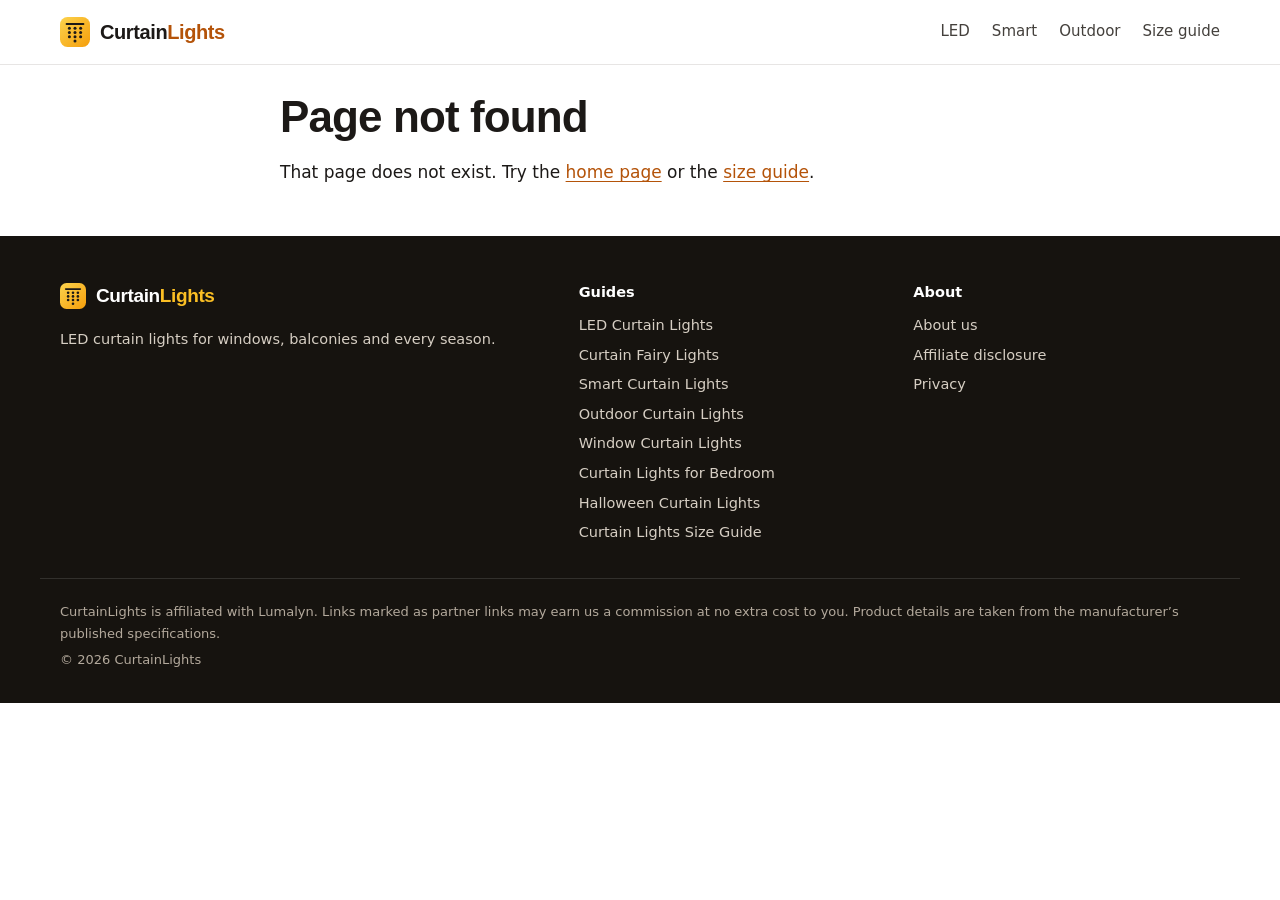
==== 404/index.html @ 0ab5ba81 "Publish CurtainLights guides (editorial mirror) Co-Authored-By: Claude Opus 5.5 <noreply@anthropic.c" ====
<!DOCTYPE html><html lang="en-US" class="_6R3VcG_variable -KQRRa_variable"><head><meta charSet="utf-8"/><meta name="viewport" content="width=device-width, initial-scale=1"/><link rel="stylesheet" href="/_next/static/chunks/2o0c0v9uu3fha.css" data-precedence="next"/><link rel="preload" as="script" fetchPriority="low" href="/_next/static/chunks/1x6obpmlu1_c2.js"/><script src="/_next/static/chunks/2r4s4h5xul1n-.js" async=""></script><script src="/_next/static/chunks/2khxl0v1q4i6n.js" async=""></script><script src="/_next/static/chunks/1kb4dcqdypxx7.js" async=""></script><script src="/_next/static/chunks/turbopack-3-ry682tkyiqk.js" async=""></script><script src="/_next/static/chunks/27gjg8e11zukd.js" async=""></script><meta name="robots" content="noindex"/><meta name="theme-color" content="#16130f"/><meta name="color-scheme" content="light"/><title>Curtain Lights: LED, Smart &amp; Animated Picks (2026)</title><meta name="description" content="CurtainLights helps you choose LED curtain lights for windows, balconies and bedrooms: sizes, power, weather ratings and animated pixel curtains, with one clear pick."/><meta name="robots" content="index, follow, max-image-preview:large, max-snippet:-1"/><meta property="og:title" content="Curtain Lights: LED, Smart &amp; Animated Picks (2026)"/><meta property="og:description" content="CurtainLights helps you choose LED curtain lights for windows, balconies and bedrooms: sizes, power, weather ratings and animated pixel curtains, with one clear pick."/><meta property="og:site_name" content="CurtainLights"/><meta property="og:locale" content="en_US"/><meta property="og:image" content="https://curtainlights.pages.dev/images/og.jpg"/><meta property="og:image:width" content="1200"/><meta property="og:image:height" content="630"/><meta property="og:type" content="website"/><meta name="twitter:card" content="summary_large_image"/><meta name="twitter:title" content="Curtain Lights: LED, Smart &amp; Animated Picks (2026)"/><meta name="twitter:description" content="CurtainLights helps you choose LED curtain lights for windows, balconies and bedrooms: sizes, power, weather ratings and animated pixel curtains, with one clear pick."/><meta name="twitter:image" content="https://curtainlights.pages.dev/images/og.jpg"/><meta name="twitter:image:width" content="1200"/><meta name="twitter:image:height" content="630"/><link rel="icon" href="/icon.svg?icon.2on7mg89f6ru9.svg" sizes="any" type="image/svg+xml"/><meta name="next-size-adjust" content=""/><script src="/_next/static/chunks/0cz1d0mv5g_q7.js" noModule=""></script></head><body><div hidden=""><!--$--><!--/$--></div><script type="application/ld+json">{"@context":"https://schema.org","@graph":[{"@type":"Organization","@id":"https://curtainlights.pages.dev/#org","name":"CurtainLights","url":"https://curtainlights.pages.dev","logo":{"@type":"ImageObject","url":"https://curtainlights.pages.dev/images/logo.png","width":512,"height":512}},{"@type":"WebSite","@id":"https://curtainlights.pages.dev/#website","name":"CurtainLights","url":"https://curtainlights.pages.dev","publisher":{"@id":"https://curtainlights.pages.dev/#org"},"inLanguage":"en-US"}]}</script><a class="skip" href="#content">Skip to content</a><header class="site-header"><div class="wrap wide"><a class="brand" aria-label="CurtainLights home" href="/"><svg viewBox="0 0 64 64" width="30" height="30" aria-hidden="true"><defs><linearGradient id="cl-g" x1="0" y1="0" x2="1" y2="1"><stop offset="0" stop-color="#fcd34d"></stop><stop offset="1" stop-color="#f59e0b"></stop></linearGradient></defs><rect width="64" height="64" rx="16" fill="url(#cl-g)"></rect><path d="M14 15h36" stroke="#1c1917" stroke-width="4" stroke-linecap="round"></path><g fill="#1c1917"><circle cx="20" cy="24" r="3.2"></circle><circle cx="20" cy="33" r="3.2"></circle><circle cx="20" cy="42" r="3.2"></circle></g><g fill="#1c1917"><circle cx="32" cy="24" r="3.2"></circle><circle cx="32" cy="33" r="3.2"></circle><circle cx="32" cy="42" r="3.2"></circle><circle cx="32" cy="51" r="3.2"></circle></g><g fill="#1c1917"><circle cx="44" cy="24" r="3.2"></circle><circle cx="44" cy="33" r="3.2"></circle><circle cx="44" cy="42" r="3.2"></circle></g></svg><span>Curtain<b>Lights</b></span></a><nav aria-label="Main"><a href="/led-curtain-lights/">LED</a><a href="/smart-curtain-lights/">Smart</a><a href="/outdoor-curtain-lights/">Outdoor</a><a href="/curtain-lights-size-guide/">Size guide</a></nav></div></header><div id="content"><main class="wrap article"><h1>Page not found</h1><p>That page does not exist. Try the <a href="/">home page</a> or the <a href="/curtain-lights-size-guide/">size guide</a>.</p></main><!--$--><!--/$--></div><footer class="site-footer"><div class="wrap wide foot-grid"><div><p class="foot-brand"><svg viewBox="0 0 64 64" width="26" height="26" aria-hidden="true"><defs><linearGradient id="cl-g" x1="0" y1="0" x2="1" y2="1"><stop offset="0" stop-color="#fcd34d"></stop><stop offset="1" stop-color="#f59e0b"></stop></linearGradient></defs><rect width="64" height="64" rx="16" fill="url(#cl-g)"></rect><path d="M14 15h36" stroke="#1c1917" stroke-width="4" stroke-linecap="round"></path><g fill="#1c1917"><circle cx="20" cy="24" r="3.2"></circle><circle cx="20" cy="33" r="3.2"></circle><circle cx="20" cy="42" r="3.2"></circle></g><g fill="#1c1917"><circle cx="32" cy="24" r="3.2"></circle><circle cx="32" cy="33" r="3.2"></circle><circle cx="32" cy="42" r="3.2"></circle><circle cx="32" cy="51" r="3.2"></circle></g><g fill="#1c1917"><circle cx="44" cy="24" r="3.2"></circle><circle cx="44" cy="33" r="3.2"></circle><circle cx="44" cy="42" r="3.2"></circle></g></svg><span>Curtain<b>Lights</b></span></p><p>LED curtain lights for windows, balconies and every season<!-- -->.</p></div><div><p class="foot-h">Guides</p><a href="/led-curtain-lights/">LED Curtain Lights</a><a href="/curtain-fairy-lights/">Curtain Fairy Lights</a><a href="/smart-curtain-lights/">Smart Curtain Lights</a><a href="/outdoor-curtain-lights/">Outdoor Curtain Lights</a><a href="/window-curtain-lights/">Window Curtain Lights</a><a href="/curtain-lights-for-bedroom/">Curtain Lights for Bedroom</a><a href="/halloween-curtain-lights/">Halloween Curtain Lights</a><a href="/curtain-lights-size-guide/">Curtain Lights Size Guide</a></div><div><p class="foot-h">About</p><a href="/about/">About us</a><a href="/disclosure/">Affiliate disclosure</a><a href="/privacy/">Privacy</a></div></div><div class="wrap wide fine"><p>CurtainLights is affiliated with Lumalyn. Links marked as partner links may earn us a commission at no extra cost to you. Product details are taken from the manufacturer’s published specifications.</p><p>© <!-- -->2026<!-- --> <!-- -->CurtainLights</p></div></footer><script id="_R_">(globalThis["TURBOPACK"] || (globalThis["TURBOPACK"] = [])).push({"otherChunks":["static/chunks/1x6obpmlu1_c2.js","static/chunks/2r4s4h5xul1n-.js","static/chunks/2khxl0v1q4i6n.js","static/chunks/1kb4dcqdypxx7.js"],"runtimeModuleIds":[94553]});</script><script src="/_next/static/chunks/1x6obpmlu1_c2.js" async=""></script><script>(self.__next_f=self.__next_f||[]).push([0])</script><script>self.__next_f.push([1,"1:\"$Sreact.fragment\"\n2:\"/_next/static/chunks/27gjg8e11zukd.js\"\n3:I[22016,[\"$2\"],\"\"]\n4:I[39756,[\"$2\"],\"default\"]\n5:I[37457,[\"$2\"],\"default\"]\n14:I[68027,[\"$2\"],\"default\",1]\n:HL[\"/_next/static/chunks/2o0c0v9uu3fha.css\",\"style\"]\n10:X\n11:[[\"children\",{\"s\":\"__PAGE__\",\"h\":512,\"d\":{\"r\":\"$L12\",\"p\":false,\"v\":null}}]]\ne:[[\"children\",{\"s\":\"/_not-found\",\"h\":512,\"d\":{\"r\":\"$Lf\",\"p\":false,\"v\":\"$10\"},\"c\":\"$Q11\"}]]\n0:{\"P\":null,\"c\":[\"\",\"_not-found\",\"\"],\"q\":\"\",\"i\":false,\"t\":{\"t\":{\"s\":\"\",\"h\":528,\"d\":{\"r\":[\"$\",\"$1\",\"c\",{\"children\":[[[\"$\",\"link\",\"0\",{\"rel\":\"stylesheet\",\"href\":\"/_next/static/chunks/2o0c0v9uu3fha.css\",\"precedence\":\"next\",\"crossOrigin\":\"$undefined\",\"nonce\":\"$undefined\"}],[\"$\",\"script\",\"script-0\",{\"src\":\"/_next/static/chunks/27gjg8e11zukd.js\",\"async\":true,\"nonce\":\"$undefined\"}]],[\"$\",\"html\",null,{\"lang\":\"en-US\",\"className\":\"_6R3VcG_variable -KQRRa_variable\",\"children\":[\"$\",\"body\",null,{\"children\":[[\"$\",\"script\",null,{\"type\":\"application/ld+json\",\"dangerouslySetInnerHTML\":{\"__html\":\"{\\\"@context\\\":\\\"https://schema.org\\\",\\\"@graph\\\":[{\\\"@type\\\":\\\"Organization\\\",\\\"@id\\\":\\\"https://curtainlights.pages.dev/#org\\\",\\\"name\\\":\\\"CurtainLights\\\",\\\"url\\\":\\\"https://curtainlights.pages.dev\\\",\\\"logo\\\":{\\\"@type\\\":\\\"ImageObject\\\",\\\"url\\\":\\\"https://curtainlights.pages.dev/images/logo.png\\\",\\\"width\\\":512,\\\"height\\\":512}},{\\\"@type\\\":\\\"WebSite\\\",\\\"@id\\\":\\\"https://curtainlights.pages.dev/#website\\\",\\\"name\\\":\\\"CurtainLights\\\",\\\"url\\\":\\\"https://curtainlights.pages.dev\\\",\\\"publisher\\\":{\\\"@id\\\":\\\"https://curtainlights.pages.dev/#org\\\"},\\\"inLanguage\\\":\\\"en-US\\\"}]}\"}}],[\"$\",\"a\",null,{\"className\":\"skip\",\"href\":\"#content\",\"children\":\"Skip to content\"}],[\"$\",\"header\",null,{\"className\":\"site-header\",\"children\":[\"$\",\"div\",null,{\"className\":\"wrap wide\",\"children\":[[\"$\",\"$L3\",null,{\"href\":\"/\",\"className\":\"brand\",\"aria-label\":\"CurtainLights home\",\"children\":[[\"$\",\"svg\",null,{\"viewBox\":\"0 0 64 64\",\"width\":30,\"height\":30,\"aria-hidden\":\"true\",\"children\":[[\"$\",\"defs\",null,{\"children\":[\"$\",\"linearGradient\",null,{\"id\":\"cl-g\",\"x1\":\"0\",\"y1\":\"0\",\"x2\":\"1\",\"y2\":\"1\",\"children\":[[\"$\",\"stop\",null,{\"offset\":\"0\",\"stopColor\":\"#fcd34d\"}],[\"$\",\"stop\",null,{\"offset\":\"1\",\"stopColor\":\"#f59e0b\"}]]}]}],[\"$\",\"rect\",null,{\"width\":\"64\",\"height\":\"64\",\"rx\":\"16\",\"fill\":\"url(#cl-g)\"}],[\"$\",\"path\",null,{\"d\":\"M14 15h36\",\"stroke\":\"#1c1917\",\"strokeWidth\":\"4\",\"strokeLinecap\":\"round\"}],[[\"$\",\"g\",\"20\",{\"fill\":\"#1c1917\",\"children\":[[\"$\",\"circle\",\"24\",{\"cx\":20,\"cy\":24,\"r\":\"3.2\"}],[\"$\",\"circle\",\"33\",{\"cx\":20,\"cy\":33,\"r\":\"3.2\"}],[\"$\",\"circle\",\"42\",{\"cx\":20,\"cy\":42,\"r\":\"3.2\"}]]}],[\"$\",\"g\",\"32\",{\"fill\":\"#1c1917\",\"children\":[[\"$\",\"circle\",\"24\",{\"cx\":32,\"cy\":24,\"r\":\"3.2\"}],[\"$\",\"circle\",\"33\",{\"cx\":32,\"cy\":33,\"r\":\"3.2\"}],[\"$\",\"circle\",\"42\",{\"cx\":32,\"cy\":42,\"r\":\"3.2\"}],[\"$\",\"circle\",\"51\",{\"cx\":32,\"cy\":51,\"r\":\"3.2\"}]]}],[\"$\",\"g\",\"44\",{\"fill\":\"#1c1917\",\"children\":[[\"$\",\"circle\",\"24\",{\"cx\":44,\"cy\":24,\"r\":\"3.2\"}],[\"$\",\"circle\",\"33\",{\"cx\":44,\"cy\":33,\"r\":\"3.2\"}],[\"$\",\"circle\",\"42\",{\"cx\":44,\"cy\":42,\"r\":\"3.2\"}]]}]]]}],[\"$\",\"span\",null,{\"children\":[\"Curtain\",[\"$\",\"b\",null,{\"children\":\"Lights\"}]]}]]}],[\"$\",\"nav\",null,{\"aria-label\":\"Main\",\"children\":[[\"$\",\"$L3\",null,{\"href\":\"/led-curtain-lights/\",\"children\":\"LED\"}],[\"$\",\"$L3\",null,{\"href\":\"/smart-curtain-lights/\",\"children\":\"Smart\"}],[\"$\",\"$L3\",null,{\"href\":\"/outdoor-curtain-lights/\",\"children\":\"Outdoor\"}],[\"$\",\"$L3\",null,{\"href\":\"/curtain-lights-size-guide/\",\"children\":\"Size guide\"}],false]}]]}]}],[\"$\",\"div\",null,{\"id\":\"content\",\"children\":[\"$\",\"$L4\",null,{\"parallelRouterKey\":\"children\",\"error\":\"$undefined\",\"errorStyles\":\"$undefined\",\"errorScripts\":\"$undefined\",\"template\":[\"$\",\"$L5\",null,{}],\"templateStyles\":\"$undefined\",\"templateScripts\":\"$undefined\",\"notFound\":[[\"$\",\"main\",null,{\"className\":\"wrap article\",\"children\":[[\"$\",\"h1\",null,{\"children\":\"Page not found\"}],[\"$\",\"p\",null,{\"children\":[\"That page does not exist. Try the \",[\"$\",\"$L3\",null,{\"href\":\"/\",\"children\":\"home page\"}],\" or the \",[\"$\",\"$L3\",null,{\"href\":\"/curtain-lights-size-guide/\",\"children\":\"size guide\"}],\".\"]}]]}],[]],\"forbidden\":\"$undefined\",\"unauthorized\":\"$undefined\"}]}],[\"$\",\"footer\",null,{\"className\":\"site-footer\",\"children\":[[\"$\",\"div\",null,{\"className\":\"wrap wide foot-grid\",\"children\":[[\"$\",\"div\",null,{\"children\":[[\"$\",\"p\",null,{\"className\":\"foot-brand\",\"children\":[[\"$\",\"svg\",null,{\"viewBox\":\"0 0 64 64\",\"width\":26,\"height\":26,\"aria-hidden\":\"true\",\"children\":[[\"$\",\"defs\",null,{\"children\":[\"$\",\"linearGradient\",null,{\"id\":\"cl-g\",\"x1\":\"0\",\"y1\":\"0\",\"x2\":\"1\",\"y2\":\"1\",\"children\":[[\"$\",\"stop\",null,{\"offset\":\"0\",\"stopColor\":\"#fcd34d\"}],[\"$\",\"stop\",null,{\"offset\":\"1\",\"stopColor\":\"#f59e0b\"}]]}]}],[\"$\",\"rect\",null,{\"width\":\"64\",\"height\":\"64\",\"rx\":\"16\",\"fill\":\"url(#cl-g)\"}],[\"$\",\"path\",null,{\"d\":\"M14 15h36\",\"stroke\":\"#1c1917\",\"strokeWidth\":\"4\",\"strokeLinecap\":\"round\"}],[[\"$\",\"g\",\"20\",{\"fill\":\"#1c1917\",\"children\":[[\"$\",\"circle\",\"24\",{\"cx\":20,\"cy\":24,\"r\":\"3.2\"}],[\"$\",\"circle\",\"33\",{\"cx\":20,\"cy\":33,\"r\":\"3.2\"}],[\"$\",\"circle\",\"42\",{\"cx\":20,\"cy\":42,\"r\":\"3.2\"}]]}],[\"$\",\"g\",\"32\",{\"fill\":\"#1c1917\",\"children\":[[\"$\",\"circle\",\"24\",{\"cx\":32,\"cy\":24,\"r\":\"3.2\"}],[\"$\",\"circle\",\"33\",{\"cx\":32,\"cy\":33,\"r\":\"3.2\"}],[\"$\",\"circle\",\"42\",{\"cx\":32,\"cy\":42,\"r\":\"3.2\"}],[\"$\",\"circle\",\"51\",{\"cx\":32,\"cy\":51,\"r\":\"3.2\"}]]}],[\"$\",\"g\",\"44\",{\"fill\":\"#1c1917\",\"children\":[[\"$\",\"circle\",\"24\",{\"cx\":44,\"cy\":24,\"r\":\"3.2\"}],[\"$\",\"circle\",\"33\",{\"cx\":44,\"cy\":33,\"r\":\"3.2\"}],[\"$\",\"circle\",\"42\",{\"cx\":44,\"cy\":42,\"r\":\"3.2\"}]]}]]]}],[\"$\",\"span\",null,{\"children\":[\"Curtain\",[\"$\",\"b\",null,{\"children\":\"Lights\"}]]}]]}],[\"$\",\"p\",null,{\"children\":[\"LED curtain lights for windows, balconies and every season\",\".\"]}]]}],[\"$\",\"div\",null,{\"children\":[[\"$\",\"p\",null,{\"className\":\"foot-h\",\"children\":\"Guides\"}],[[\"$\",\"$L3\",\"led-curtain-lights\",{\"href\":\"/led-curtain-lights/\",\"children\":\"LED Curtain Lights\"}],[\"$\",\"$L3\",\"curtain-fairy-lights\",{\"href\":\"/curtain-fairy-lights/\",\"children\":\"Curtain Fairy Lights\"}],\"$L6\",\"$L7\",\"$L8\",\"$L9\",\"$La\",\"$Lb\"]]}],\"$Lc\"]}],\"$Ld\"]}]]}]}]]}],\"p\":false,\"v\":null},\"c\":\"$Qe\"},\"h\":{\"r\":\"$L13\",\"p\":false,\"v\":null}},\"m\":\"$undefined\",\"G\":[\"$14\",[\"$L15\"]],\"S\":true,\"r\":\"$undefined\",\"s\":\"$undefined\",\"a\":\"$undefined\",\"l\":\"$undefined\",\"p\":\"$undefined\",\"d\":\"$undefined\",\"b\":\"MRNIz7RsT4TJrXpI2VkPB\"}\n16:I[97367,[\"$2\"],\"OutletBoundary\"]\n17:\"$Sreact.suspense\"\n19:\"ViewportBoundary\"\n1a:I[97367,[\"$2\"],\"$19\"]\n1c:\"MetadataBoundary\"\n1d:I[97367,[\"$2\"],\"$1c\"]\n6:[\"$\",\"$L3\",\"smart-curtain-lights\",{\"href\":\"/smart-curtain-lights/\",\"children\":\"Smart Curtain Lights\"}]\n7:[\"$\",\"$L3\",\"outdoor-curtain-lights\",{\"href\":\"/outdoor-curtain-lights/\",\"children\":\"Outdoor Curtain Lights\"}]\n8:[\"$\",\"$L3\",\"window-curtain-lights\",{\"href\":\"/window-curtain-lights/\",\"children\":\"Window Curtain Lights\"}]\n9:[\"$\",\"$L3\",\"curtain-lights-for-bedroom\",{\"href\":\"/curtain-lights-for-bedroom/\",\"children\":\"Curtain Lights for Bedroom\"}]\na:[\"$\",\"$L3\",\"halloween-curtain-lights\",{\"href\":\"/halloween-curtain-lights/\",\"children\":\"Halloween Curtain Lights\"}]\nb:[\"$\",\"$L3\",\"curtain-lights-size-guide\",{\"href\":\"/curtain-lights-size-guide/\",\"children\":\"Curtain Lights Size Guide\"}]\nc:[\"$\",\"div\",null,{\"children\":[[\"$\",\"p\",null,{\"className\":\"foot-h\",\"children\":\"About\"}],[\"$\",\"$L3\",null,{\"href\":\"/about/\",\"children\":\"About us\"}],[\"$\",\"$L3\",null,{\"href\":\"/disclosure/\",\"children\":\"Affiliate disclosure\"}],[\"$\",\"$L3\",null,{\"href\":\"/privacy/\",\"children\":\"Privacy\"}]]}]\nd:[\"$\",\"div\",null,{\"className\":\"wrap wide fine\",\"children\":[[\"$\",\"p\",null,{\"children\":\"CurtainLights is affiliated with Lumalyn. Links marked as partner links may earn us a commission at no extra cost to you. Product details are taken from the manufacturer’s published specifications.\"}],[\"$\",\"p\",null,{\"children\":[\"© \",2026,\" \",\"CurtainLights\"]}]]}]\nf:[\"$\",\"$1\",\"c\",{\"children\":[null,[\"$\",\"$L4\",null,{\"parallelRouterKey\":\"children\",\"error\":\"$undefined\",\"errorStyles\":\"$undefined\",\"errorScripts\":\"$undefined\",\"template\":[\"$\",\"$L5\",null,{}],\"templateStyles\":\"$undefined\",\"templateScripts\":\"$undefined\",\"notFound\":\"$undefined\",\"forbidden\":\"$undefined\",\"unauthorized\":\"$undefined\"}]]}]\n12:[\"$\",\"$1\",\"c\",{\"children\":[[\"$\",\"main\",null,{\"className\":\"wrap article\",\"children\":[[\"$\",\"h1\",null,{\"children\":\"Page not found\"}],[\"$\",\"p\",null,{\"children\":[\"That page does not exist. Try the \",[\"$\",\"$L3\",null,{\"href\":\"/\",\"children\":\"home page\"}],\" or the \",[\"$\",\"$L3\",null,{\"href\":\"/curtain-lights-size-guide/\",\"children\":\"size guide\"}],\".\"]}]]}],null,[\"$\",\"$L16\",null,{\"children\":[\"$\",\"$17\",null,{\"name\":\"Next.MetadataOutlet\",\"children\":\"$@18\"}]}]]}]\n13:[\"$\",\"$1\",\"h\",{\"children\":[[\"$\",\"meta\",null,{\"name\":\"robots\",\"content\":\"noindex\"}],[\"$\",\"$L1a\",null,{\"children\":\"$L1b\"}],[\"$\",\"$L1d\",null,{\"children\":[[\"$\",\"div\",null,{\"hidden\":true,\"children\":[\"$\",\"$17\",null,{\"name\":\"Next.Metadata\",\"children\":\"$L1e\"}]}],null]}],[\"$\",\"meta\",null,{\"name\":\"next-size-adjust\",\"content\":\"\"}]]}]\n15:[\"$\",\"link\",\"0\",{\"rel\":\"stylesheet\",\"href\":\"/_next/static/chunks/2o0c0v9uu3fha.css\",\"precedence\":\"next\",\"crossOrigin\":\"$undefined\",\"nonce\":\"$undefined\"}]\n10:C\n1b:[[\"$\",\"meta\",\"0\",{\"charSet\":\"utf-8\"}],[\"$\",\"meta\",\"1\",{\"name\":\"viewport\",\"content\":\"width=device-width, initial-scale=1\"}],[\"$\",\"meta\",\"2\",{\"name\":\"theme-color\",\"content\":\"#16130f\"}],[\"$\",\"meta\",\"3\",{\"name\":\"color-scheme\",\"content\":\"light\"}]]\n1f:I[27201,[\"$2\"],\"IconMark\"]\n18:null\n1e:[[\"$\",\"title\",\"0\",{\"children\":\"Curtain Lights: LED, Smart \u0026 Animated Picks (2026)\"}],[\"$\",\"meta\",\"1\",{\"name\":\"description\",\"content\":\"CurtainLights helps you choose LED curtain lights for windows, balconies and bedrooms: sizes, power, weather ratings and animated pixel curtains, with one clear pick.\"}],[\"$\",\"meta\",\"2\",{\"name\":\"robots\",\"content\":\"index, follow, max-image-preview:large, max-snippet:-1\"}],[\"$\",\"meta\",\"3\",{\"property\":\"og:title\",\"content\":\"Curtain Lights: LED, Smart \u0026 Animated Picks (2026)\"}],[\"$\",\"meta\",\"4\",{\"property\":\"og:description\",\"content\":\"CurtainLights helps you choose LED curtain lights for windows, balconies and bedrooms: sizes, power, weather ratings and animated pixel curtains, with one clear pick.\"}],[\"$\",\"meta\",\"5\",{\"property\":\"og:site_name\",\"content\":\"CurtainLights\"}],[\"$\",\"meta\",\"6\",{\"property\":\"og:locale\",\"content\":\"en_US\"}],[\"$\",\"meta\",\"7\",{\"property\":\"og:image\",\"content\":\"https://curtainlights.pages.dev/images/og.jpg\"}],[\"$\",\"meta\",\"8\",{\"property\":\"og:image:width\",\"content\":\"1200\"}],[\"$\",\"meta\",\"9\",{\"property\":\"og:image:height\",\"content\":\"630\"}],[\"$\",\"meta\",\"10\",{\"property\":\"og:type\",\"content\":\"website\"}],[\"$\",\"meta\",\"11\",{\"name\":\"twitter:card\",\"content\":\"summary_large_image\"}],[\"$\",\"meta\",\"12\",{\"name\":\"twitter:title\",\"content\":\"Curtain Lights: LED, Smart \u0026 Animated Picks (2026)\"}],[\"$\",\"meta\",\"13\",{\"name\":\"twitter:description\",\"content\":\"CurtainLights helps you choose LED curtain lights for windows, balconies and bedrooms: sizes, power, weather ratings and animated pixel curtains, with one clear pick.\"}],[\"$\",\"meta\",\"14\",{\"name\":\"twitter:image\",\"content\":\"https://curtainlights.pages.dev/images/og.jpg\"}],[\"$\",\"meta\",\"15\",{\"name\":\"twitter:image:width\",\"content\":\"1200\"}],[\"$\",\"meta\",\"16\",{\"name\":\"twitter:image:height\",\"content\":\"630\"}],[\"$\",\"link\",\"17\",{\"rel\":\"icon\",\"href\":\"/icon.svg?icon.2on7mg89f6ru9.svg\",\"sizes\":\"any\",\"type\":\"image/svg+xml\"}],[\"$\",\"$L1f\",\"18\",{}]]\n"])</script></body></html>
---- _next/static/chunks/2o0c0v9uu3fha.css ----
@font-face{font-family:Manrope;font-style:normal;font-weight:200 800;font-display:swap;src:url(../media/a342834df7752944-s.3hd2l7bm32o7k.woff2)format("woff2");unicode-range:U+460-52F,U+1C80-1C8A,U+20B4,U+2DE0-2DFF,U+A640-A69F,U+FE2E-FE2F}@font-face{font-family:Manrope;font-style:normal;font-weight:200 800;font-display:swap;src:url(../media/d3fe2f289711ac3f-s.1l2zhvq5eocqf.woff2)format("woff2");unicode-range:U+301,U+400-45F,U+490-491,U+4B0-4B1,U+2116}@font-face{font-family:Manrope;font-style:normal;font-weight:200 800;font-display:swap;src:url(../media/58c4895d0a0ef7cc-s.2vhvl9vrvk-va.woff2)format("woff2");unicode-range:U+370-377,U+37A-37F,U+384-38A,U+38C,U+38E-3A1,U+3A3-3FF}@font-face{font-family:Manrope;font-style:normal;font-weight:200 800;font-display:swap;src:url(../media/bfc7db5c00d21bc5-s.173xwsdme27n8.woff2)format("woff2");unicode-range:U+102-103,U+110-111,U+128-129,U+168-169,U+1A0-1A1,U+1AF-1B0,U+300-301,U+303-304,U+308-309,U+323,U+329,U+1EA0-1EF9,U+20AB}@font-face{font-family:Manrope;font-style:normal;font-weight:200 800;font-display:swap;src:url(../media/6ab0db14f70d8ed6-s.13hnt-xgp82zk.woff2)format("woff2");unicode-range:U+100-2BA,U+2BD-2C5,U+2C7-2CC,U+2CE-2D7,U+2DD-2FF,U+304,U+308,U+329,U+1D00-1DBF,U+1E00-1E9F,U+1EF2-1EFF,U+2020,U+20A0-20AB,U+20AD-20C4,U+2113,U+2C60-2C7F,U+A720-A7FF}@font-face{font-family:Manrope;font-style:normal;font-weight:200 800;font-display:swap;src:url(../media/a343f882a40d2cc9-s.p.1sj6eobyi31rd.woff2)format("woff2");unicode-range:U+??,U+131,U+152-153,U+2BB-2BC,U+2C6,U+2DA,U+2DC,U+304,U+308,U+329,U+2000-206F,U+20AC,U+2122,U+2191,U+2193,U+2212,U+2215,U+FEFF,U+FFFD}@font-face{font-family:Manrope Fallback;src:local(Arial);ascent-override:103.31%;descent-override:29.07%;line-gap-override:0.0%;size-adjust:103.19%}._6R3VcG_className{font-family:Manrope,Manrope Fallback;font-style:normal}._6R3VcG_variable{--font-head:"Manrope", "Manrope Fallback"}
@font-face{font-family:Inter;font-style:normal;font-weight:100 900;font-display:swap;src:url(../media/2c55a0e60120577a-s.0-dom-5bn10r2.woff2)format("woff2");unicode-range:U+460-52F,U+1C80-1C8A,U+20B4,U+2DE0-2DFF,U+A640-A69F,U+FE2E-FE2F}@font-face{font-family:Inter;font-style:normal;font-weight:100 900;font-display:swap;src:url(../media/9c72aa0f40e4eef8-s.1y4-pdgsjb-pw.woff2)format("woff2");unicode-range:U+301,U+400-45F,U+490-491,U+4B0-4B1,U+2116}@font-face{font-family:Inter;font-style:normal;font-weight:100 900;font-display:swap;src:url(../media/ad66f9afd8947f86-s.3lvt2whj97whp.woff2)format("woff2");unicode-range:U+1F??}@font-face{font-family:Inter;font-style:normal;font-weight:100 900;font-display:swap;src:url(../media/5476f68d60460930-s.2uwcyprjm3xu3.woff2)format("woff2");unicode-range:U+370-377,U+37A-37F,U+384-38A,U+38C,U+38E-3A1,U+3A3-3FF}@font-face{font-family:Inter;font-style:normal;font-weight:100 900;font-display:swap;src:url(../media/2bbe8d2671613f1f-s.0k62hbripvv8p.woff2)format("woff2");unicode-range:U+102-103,U+110-111,U+128-129,U+168-169,U+1A0-1A1,U+1AF-1B0,U+300-301,U+303-304,U+308-309,U+323,U+329,U+1EA0-1EF9,U+20AB}@font-face{font-family:Inter;font-style:normal;font-weight:100 900;font-display:swap;src:url(../media/1bffadaabf893a1e-s.3-6t-g6q0vh0a.woff2)format("woff2");unicode-range:U+100-2BA,U+2BD-2C5,U+2C7-2CC,U+2CE-2D7,U+2DD-2FF,U+304,U+308,U+329,U+1D00-1DBF,U+1E00-1E9F,U+1EF2-1EFF,U+2020,U+20A0-20AB,U+20AD-20C4,U+2113,U+2C60-2C7F,U+A720-A7FF}@font-face{font-family:Inter;font-style:normal;font-weight:100 900;font-display:swap;src:url(../media/83afe278b6a6bb3c-s.p.2bn3s6zvc0dyp.woff2)format("woff2");unicode-range:U+??,U+131,U+152-153,U+2BB-2BC,U+2C6,U+2DA,U+2DC,U+304,U+308,U+329,U+2000-206F,U+20AC,U+2122,U+2191,U+2193,U+2212,U+2215,U+FEFF,U+FFFD}@font-face{font-family:Inter Fallback;src:local(Arial);ascent-override:90.44%;descent-override:22.52%;line-gap-override:0.0%;size-adjust:107.12%}.-KQRRa_className{font-family:Inter,Inter Fallback;font-style:normal}.-KQRRa_variable{--font-sans:"Inter", "Inter Fallback"}
:root{--lightningcss-light:initial;--lightningcss-dark: ;color-scheme:light;--night:#16130f;--night-2:#241d15;--ink:#1c1917;--ink-2:#44403c;--muted:#5f5a55;--line:#e7e5e4;--bg:#fff;--soft:#f7f7f5;--accent:#b45309;--accent-hover:#92400e;--cta:#fbbf24;--cta-hover:#f59e0b;--glow:#f59e0b;--tint:#fdf3e1;--radius:14px;--shadow:0 1px 2px #1c19170f, 0 14px 34px -14px #1c191738}*{box-sizing:border-box}html{-webkit-text-size-adjust:100%;scroll-behavior:smooth;scroll-padding-top:80px}body{background:var(--bg);color:var(--ink);font:400 17px/1.7 var(--font-sans), system-ui, -apple-system, "Segoe UI", sans-serif;-webkit-font-smoothing:antialiased;margin:0}h1,h2,h3,.brand span,.buy-title,.gc-title,.foot-brand{font-family:var(--font-head), var(--font-sans), sans-serif;letter-spacing:-.02em;color:var(--ink)}a{color:var(--accent);text-underline-offset:3px}img{max-width:100%;height:auto;display:block}.skip{position:absolute;left:-999px}.skip:focus{z-index:60;background:#fff;padding:8px 12px;top:8px;left:16px}.wrap{max-width:760px;margin:0 auto;padding:0 20px}.wrap.wide{max-width:1200px}.btn{min-height:46px;font:700 15px/1 var(--font-sans), sans-serif;color:var(--ink);white-space:nowrap;background:var(--cta);border:0;border-radius:12px;justify-content:center;align-items:center;gap:8px;padding:0 22px;text-decoration:none;transition:transform .15s,box-shadow .15s,background .15s;display:inline-flex;box-shadow:0 8px 22px -10px #f59e0be6}.btn:hover{background:var(--cta-hover);transform:translateY(-1px)}.btn-lg{min-height:52px;padding:0 26px;font-size:16px}.btn-sm{min-height:38px;padding:0 16px;font-size:14px}.btn-ghost{color:#fff;box-shadow:none;background:0 0;border:1.5px solid #ffffff73}.btn-ghost:hover{background:#ffffff1a}.site-header{z-index:40;border-bottom:1px solid var(--line);background:#fffffff7;position:sticky;top:0}.site-header .wrap{justify-content:space-between;align-items:center;gap:16px;min-height:64px;display:flex}.brand{align-items:center;gap:10px;text-decoration:none;display:inline-flex}.brand span{font-size:20px;font-weight:600}.brand b,.foot-brand b{color:var(--accent);font-weight:800}.site-header nav{align-items:center;gap:22px;display:flex}.site-header nav a:not(.btn){color:var(--ink-2);font-size:15px;font-weight:500;text-decoration:none}.site-header nav a:not(.btn):hover{color:var(--accent)}@media (max-width:820px){.site-header nav a:not(.btn){display:none}}.hero{background:radial-gradient(55% 75% at 85% 20%, #f59e0b42, transparent 60%), radial-gradient(45% 65% at 8% 95%, #ea580c33, transparent 60%), var(--night);color:#f5efe6}.hero-grid{grid-template-columns:1.05fr .95fr;align-items:center;gap:56px;padding-top:64px;padding-bottom:64px;display:grid}.eyebrow{color:#fcd34d;letter-spacing:.02em;margin:0 0 12px;font-size:14px;font-weight:700}.hero h1{color:#fff;margin:0 0 18px;font-size:clamp(34px,4.4vw,54px);font-weight:800;line-height:1.06}.lede{color:#e7dfd3;max-width:54ch;margin:0;font-size:19px;line-height:1.6}.hero-ctas{flex-wrap:wrap;gap:12px;margin:28px 0 18px;display:flex}.hero-terms{color:#fff;flex-wrap:wrap;gap:6px 18px;margin:0 0 8px;padding:0;font-size:14px;font-weight:600;list-style:none;display:flex}.hero-terms li:before{content:"✓";color:#fbbf24;margin-right:6px}.hero-note{color:#c4b8a8;margin:0;font-size:12.5px}.hero-media img{aspect-ratio:1;object-fit:cover;border-radius:20px;box-shadow:0 30px 80px -30px #f59e0b8c}@media (max-width:900px){.hero-grid{grid-template-columns:1fr;gap:32px;padding-top:40px;padding-bottom:44px}}.band{padding-top:64px}.band.last{padding-bottom:72px}.section-h{margin:0 0 24px;font-size:clamp(26px,3vw,34px);font-weight:800;line-height:1.15}.cards3{grid-template-columns:repeat(3,minmax(0,1fr));gap:20px;display:grid}.feature{background:var(--soft);border:1px solid var(--line);border-radius:var(--radius);padding:24px}.feature h3{margin:12px 0 6px;font-size:19px}.feature p{color:var(--ink-2);margin:0;font-size:15.5px;line-height:1.6}.f-ico{background:var(--tint);width:40px;height:40px;color:var(--accent);border-radius:12px;place-items:center;font-size:18px;font-weight:800;display:grid}.gallery{grid-template-columns:repeat(4,minmax(0,1fr));gap:16px;display:grid}.gallery figure{margin:0}.gallery img{aspect-ratio:1;object-fit:cover;border-radius:14px}.gallery figcaption{color:var(--ink-2);margin-top:8px;font-size:14px;font-weight:600}.steps{counter-reset:s;grid-template-columns:repeat(3,minmax(0,1fr));gap:20px;margin:0 0 28px;padding:0;list-style:none;display:grid}.steps li{counter-increment:s;border:1px solid var(--line);border-radius:var(--radius);color:var(--ink-2);padding:22px 22px 22px 70px;font-size:16px;line-height:1.55;position:relative}.steps li:before{content:counter(s);background:var(--tint);width:34px;height:34px;color:var(--accent);border-radius:50%;place-items:center;font-weight:800;display:grid;position:absolute;top:20px;left:20px}.steps strong{color:var(--ink)}table{border-collapse:collapse;width:100%;font-size:15.5px}th,td{text-align:left;border-bottom:1px solid var(--line);vertical-align:top;padding:12px 14px}th{color:var(--ink);background:var(--soft);font-weight:700}.size-table,.table-wrap{border:1px solid var(--line);border-radius:var(--radius);overflow:hidden}.size-table p{margin:0;padding:12px 14px;font-weight:600}.table-wrap{overflow-x:auto}.guide-grid{grid-template-columns:repeat(4,minmax(0,1fr));gap:22px;display:grid}.guide-card{color:inherit;align-content:start;gap:8px;text-decoration:none;display:grid}.guide-card img{aspect-ratio:16/10;object-fit:cover;border-radius:12px;transition:transform .25s}.guide-card:hover img{transform:scale(1.02)}.gc-title{color:var(--ink);font-size:17px;font-weight:700;line-height:1.3}.guide-card:hover .gc-title{color:var(--accent)}.gc-desc{color:var(--muted);-webkit-line-clamp:2;-webkit-box-orient:vertical;font-size:14.5px;line-height:1.5;display:-webkit-box;overflow:hidden}.faq-home details,.faq details{border-bottom:1px solid var(--line);padding:14px 0}.faq-home summary,.faq summary{cursor:pointer;font-size:17px;font-weight:700}.faq-home details p,.faq details p{color:var(--ink-2);margin:8px 0 0}@media (max-width:960px){.gallery,.guide-grid{grid-template-columns:repeat(2,minmax(0,1fr))}.cards3,.steps{grid-template-columns:1fr}}@media (max-width:520px){.guide-grid{grid-template-columns:1fr}}.buy{box-shadow:var(--shadow);background:#fff;border:1px solid #f1d9ad;border-radius:18px;grid-template-columns:150px 1fr auto;align-items:center;gap:22px;margin:32px 0;padding:20px;display:grid}.buy-img img{object-fit:cover;border-radius:12px;width:150px;height:150px}.buy-label{letter-spacing:.04em;color:var(--accent);margin:0;font-size:13px;font-weight:800}.buy-title{margin:2px 0 8px;font-size:20px;font-weight:800;line-height:1.25}.buy-points{color:var(--ink-2);gap:3px;margin:0 0 8px;padding:0;font-size:14.5px;line-height:1.45;list-style:none;display:grid}.buy-points li:before{content:"✓";color:var(--accent);margin-right:8px;font-weight:800}.buy-terms{color:var(--muted);margin:0;font-size:13px;font-weight:600}.buy-side{justify-items:center;gap:8px;max-width:220px;display:grid}.buy-note{color:var(--muted);text-align:center;margin:0;font-size:12px;line-height:1.4}@media (max-width:760px){.buy{grid-template-columns:96px 1fr}.buy-img img{width:96px;height:96px}.buy-side{grid-column:1/-1;justify-items:stretch;max-width:none}.buy-side .btn{width:100%}}.article{padding-top:28px;padding-bottom:32px}.crumbs{color:var(--muted);margin:0 0 12px;font-size:14px}.crumbs a{color:var(--muted)}.article h1{margin:0 0 14px;font-size:clamp(30px,4.4vw,44px);font-weight:800;line-height:1.1}.dek{color:var(--ink-2);margin:0 0 14px;font-size:20px;line-height:1.5}.meta{color:var(--muted);margin:0 0 12px;font-size:14px}.disclosure{color:var(--ink-2);background:var(--soft);border:1px solid var(--line);border-radius:12px;margin:0 0 20px;padding:10px 14px;font-size:14px;line-height:1.5}.lead{margin:0 0 24px}.lead img{aspect-ratio:3/2;object-fit:cover;border-radius:16px;width:100%}.takeaways,.toc{border:1px solid var(--line);border-radius:var(--radius);margin:0 0 22px;padding:16px 20px}.takeaways{background:var(--soft);border:0;border-left:3px solid var(--glow);border-radius:0 12px 12px 0}.box-h{letter-spacing:.05em;text-transform:uppercase;color:var(--accent);margin:0 0 8px;font-size:13px;font-weight:800}.takeaways ul,.toc ol{margin:0;padding-left:20px}.takeaways li{margin:5px 0}.toc ol{columns:2 220px;column-gap:28px;font-size:15px}.toc a{text-decoration:none}.prose{color:#1f2937;font-size:18px;line-height:1.7}.prose p{margin:0 0 1.05em}.prose h2{margin:1.9em 0 .55em;font-size:27px;font-weight:800;line-height:1.2}.prose h3{margin:1.5em 0 .4em;font-size:20px;font-weight:700}.prose ul,.prose ol{margin:0 0 1.05em;padding-left:1.3em}.prose li{margin:.35em 0}.prose table{border:1px solid var(--line);border-radius:12px;margin:1.3em 0;font-size:15px;display:block;overflow-x:auto}.prose strong{color:var(--ink)}.prose a{text-decoration-thickness:1px}.faq{margin-top:36px}.faq h2{margin:0 0 8px;font-size:26px;font-weight:800}.sources{margin-top:28px;font-size:15px}.sources ul{margin:0;padding-left:20px}.related{border-top:1px solid var(--line);padding-top:32px;padding-bottom:56px}.related .guide-grid{grid-template-columns:repeat(3,minmax(0,1fr))}@media (max-width:760px){.related .guide-grid{grid-template-columns:1fr}.prose{font-size:17px}}.sticky-buy{display:none}@media (max-width:760px){.sticky-buy{z-index:45;padding:10px 16px calc(10px + env(safe-area-inset-bottom));border-top:1px solid var(--line);background:#fff;align-items:center;gap:12px;display:flex;position:fixed;bottom:0;left:0;right:0;box-shadow:0 -10px 30px -16px #1c191759}.sticky-buy p{color:var(--muted);flex:1;margin:0;font-size:12.5px;line-height:1.3}.sticky-buy strong{color:var(--ink);font-size:14px;display:block}.site-footer{padding-bottom:90px}}.site-footer{background:var(--night);color:#d6cec3;padding:44px 0 28px;font-size:14.5px}.foot-grid{grid-template-columns:1.6fr 1fr 1fr;gap:28px;display:grid}.foot-brand{color:#fff;align-items:center;gap:10px;margin:0 0 8px;font-size:19px;font-weight:600;display:flex}.foot-brand b{color:#fbbf24}.foot-h{color:#fff;margin:0 0 8px;font-weight:700}.foot-grid a{color:#d6cec3;margin:5px 0;text-decoration:none;display:block}.foot-grid a:hover{color:#fff}.fine{color:#b3a99c;border-top:1px solid #ffffff1f;margin-top:28px;padding-top:18px;font-size:13px}.fine p{margin:4px 0}@media (max-width:700px){.foot-grid{grid-template-columns:1fr 1fr}.foot-grid>div:first-child{grid-column:1/-1}}.pick-note{border-left:3px solid var(--glow);background:var(--soft);color:var(--ink-2);border-radius:0 12px 12px 0;margin:22px 0;padding:14px 16px;font-size:16px;line-height:1.55}
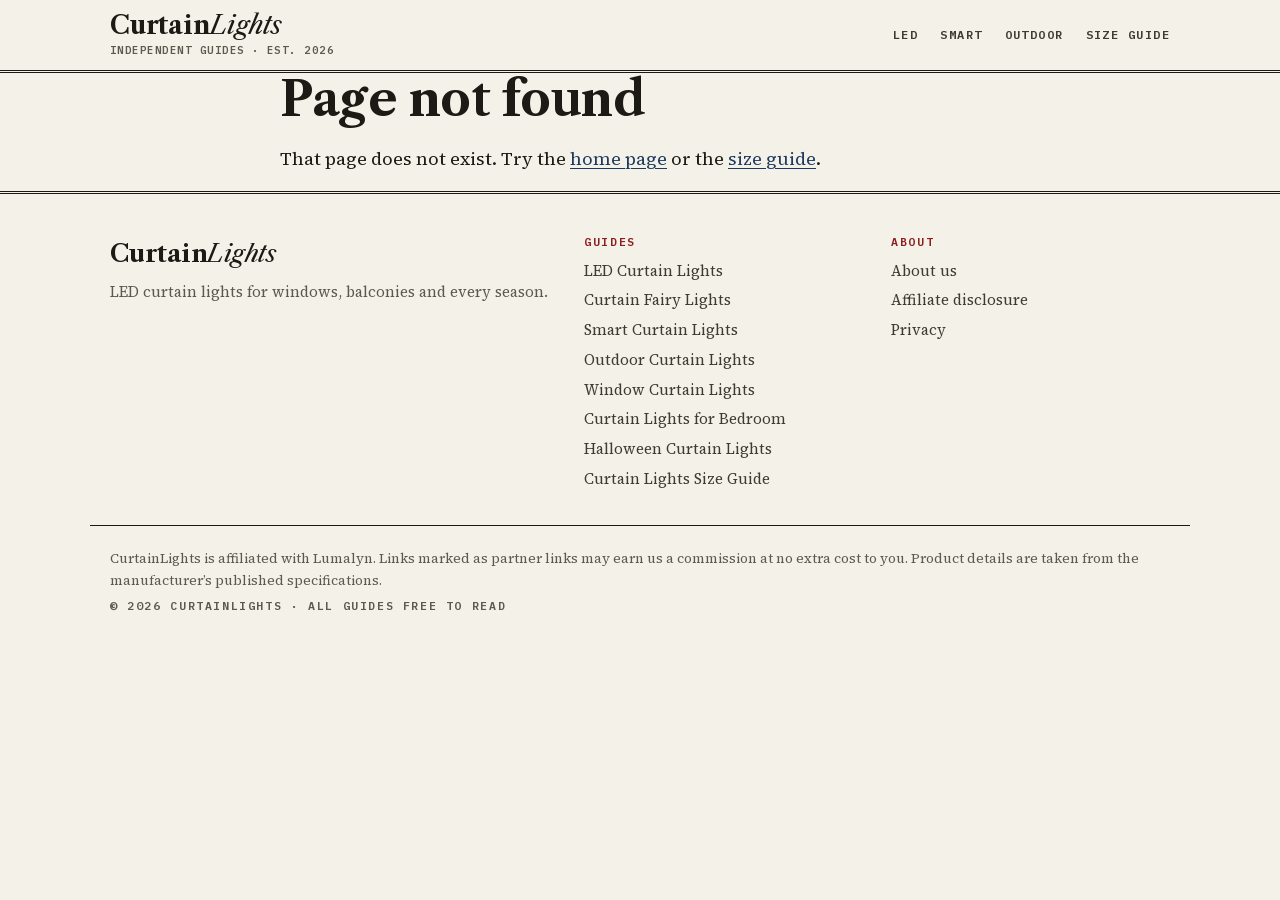
==== commit 6e4c6fb8: "Classic document-style design Co-Authored-By: Claude Opus 5.5 <noreply@anthropic.com>" ====
--- a/404/index.html
+++ b/404/index.html
@@ -1 +1 @@
-<!DOCTYPE html><html lang="en-US" class="_6R3VcG_variable -KQRRa_variable"><head><meta charSet="utf-8"/><meta name="viewport" content="width=device-width, initial-scale=1"/><link rel="stylesheet" href="/_next/static/chunks/2o0c0v9uu3fha.css" data-precedence="next"/><link rel="preload" as="script" fetchPriority="low" href="/_next/static/chunks/1x6obpmlu1_c2.js"/><script src="/_next/static/chunks/2r4s4h5xul1n-.js" async=""></script><script src="/_next/static/chunks/2khxl0v1q4i6n.js" async=""></script><script src="/_next/static/chunks/1kb4dcqdypxx7.js" async=""></script><script src="/_next/static/chunks/turbopack-3-ry682tkyiqk.js" async=""></script><script src="/_next/static/chunks/27gjg8e11zukd.js" async=""></script><meta name="robots" content="noindex"/><meta name="theme-color" content="#16130f"/><meta name="color-scheme" content="light"/><title>Curtain Lights: LED, Smart &amp; Animated Picks (2026)</title><meta name="description" content="CurtainLights helps you choose LED curtain lights for windows, balconies and bedrooms: sizes, power, weather ratings and animated pixel curtains, with one clear pick."/><meta name="robots" content="index, follow, max-image-preview:large, max-snippet:-1"/><meta property="og:title" content="Curtain Lights: LED, Smart &amp; Animated Picks (2026)"/><meta property="og:description" content="CurtainLights helps you choose LED curtain lights for windows, balconies and bedrooms: sizes, power, weather ratings and animated pixel curtains, with one clear pick."/><meta property="og:site_name" content="CurtainLights"/><meta property="og:locale" content="en_US"/><meta property="og:image" content="https://curtainlights.pages.dev/images/og.jpg"/><meta property="og:image:width" content="1200"/><meta property="og:image:height" content="630"/><meta property="og:type" content="website"/><meta name="twitter:card" content="summary_large_image"/><meta name="twitter:title" content="Curtain Lights: LED, Smart &amp; Animated Picks (2026)"/><meta name="twitter:description" content="CurtainLights helps you choose LED curtain lights for windows, balconies and bedrooms: sizes, power, weather ratings and animated pixel curtains, with one clear pick."/><meta name="twitter:image" content="https://curtainlights.pages.dev/images/og.jpg"/><meta name="twitter:image:width" content="1200"/><meta name="twitter:image:height" content="630"/><link rel="icon" href="/icon.svg?icon.2on7mg89f6ru9.svg" sizes="any" type="image/svg+xml"/><meta name="next-size-adjust" content=""/><script src="/_next/static/chunks/0cz1d0mv5g_q7.js" noModule=""></script></head><body><div hidden=""><!--$--><!--/$--></div><script type="application/ld+json">{"@context":"https://schema.org","@graph":[{"@type":"Organization","@id":"https://curtainlights.pages.dev/#org","name":"CurtainLights","url":"https://curtainlights.pages.dev","logo":{"@type":"ImageObject","url":"https://curtainlights.pages.dev/images/logo.png","width":512,"height":512}},{"@type":"WebSite","@id":"https://curtainlights.pages.dev/#website","name":"CurtainLights","url":"https://curtainlights.pages.dev","publisher":{"@id":"https://curtainlights.pages.dev/#org"},"inLanguage":"en-US"}]}</script><a class="skip" href="#content">Skip to content</a><header class="site-header"><div class="wrap wide"><a class="brand" aria-label="CurtainLights home" href="/"><svg viewBox="0 0 64 64" width="30" height="30" aria-hidden="true"><defs><linearGradient id="cl-g" x1="0" y1="0" x2="1" y2="1"><stop offset="0" stop-color="#fcd34d"></stop><stop offset="1" stop-color="#f59e0b"></stop></linearGradient></defs><rect width="64" height="64" rx="16" fill="url(#cl-g)"></rect><path d="M14 15h36" stroke="#1c1917" stroke-width="4" stroke-linecap="round"></path><g fill="#1c1917"><circle cx="20" cy="24" r="3.2"></circle><circle cx="20" cy="33" r="3.2"></circle><circle cx="20" cy="42" r="3.2"></circle></g><g fill="#1c1917"><circle cx="32" cy="24" r="3.2"></circle><circle cx="32" cy="33" r="3.2"></circle><circle cx="32" cy="42" r="3.2"></circle><circle cx="32" cy="51" r="3.2"></circle></g><g fill="#1c1917"><circle cx="44" cy="24" r="3.2"></circle><circle cx="44" cy="33" r="3.2"></circle><circle cx="44" cy="42" r="3.2"></circle></g></svg><span>Curtain<b>Lights</b></span></a><nav aria-label="Main"><a href="/led-curtain-lights/">LED</a><a href="/smart-curtain-lights/">Smart</a><a href="/outdoor-curtain-lights/">Outdoor</a><a href="/curtain-lights-size-guide/">Size guide</a></nav></div></header><div id="content"><main class="wrap article"><h1>Page not found</h1><p>That page does not exist. Try the <a href="/">home page</a> or the <a href="/curtain-lights-size-guide/">size guide</a>.</p></main><!--$--><!--/$--></div><footer class="site-footer"><div class="wrap wide foot-grid"><div><p class="foot-brand"><svg viewBox="0 0 64 64" width="26" height="26" aria-hidden="true"><defs><linearGradient id="cl-g" x1="0" y1="0" x2="1" y2="1"><stop offset="0" stop-color="#fcd34d"></stop><stop offset="1" stop-color="#f59e0b"></stop></linearGradient></defs><rect width="64" height="64" rx="16" fill="url(#cl-g)"></rect><path d="M14 15h36" stroke="#1c1917" stroke-width="4" stroke-linecap="round"></path><g fill="#1c1917"><circle cx="20" cy="24" r="3.2"></circle><circle cx="20" cy="33" r="3.2"></circle><circle cx="20" cy="42" r="3.2"></circle></g><g fill="#1c1917"><circle cx="32" cy="24" r="3.2"></circle><circle cx="32" cy="33" r="3.2"></circle><circle cx="32" cy="42" r="3.2"></circle><circle cx="32" cy="51" r="3.2"></circle></g><g fill="#1c1917"><circle cx="44" cy="24" r="3.2"></circle><circle cx="44" cy="33" r="3.2"></circle><circle cx="44" cy="42" r="3.2"></circle></g></svg><span>Curtain<b>Lights</b></span></p><p>LED curtain lights for windows, balconies and every season<!-- -->.</p></div><div><p class="foot-h">Guides</p><a href="/led-curtain-lights/">LED Curtain Lights</a><a href="/curtain-fairy-lights/">Curtain Fairy Lights</a><a href="/smart-curtain-lights/">Smart Curtain Lights</a><a href="/outdoor-curtain-lights/">Outdoor Curtain Lights</a><a href="/window-curtain-lights/">Window Curtain Lights</a><a href="/curtain-lights-for-bedroom/">Curtain Lights for Bedroom</a><a href="/halloween-curtain-lights/">Halloween Curtain Lights</a><a href="/curtain-lights-size-guide/">Curtain Lights Size Guide</a></div><div><p class="foot-h">About</p><a href="/about/">About us</a><a href="/disclosure/">Affiliate disclosure</a><a href="/privacy/">Privacy</a></div></div><div class="wrap wide fine"><p>CurtainLights is affiliated with Lumalyn. Links marked as partner links may earn us a commission at no extra cost to you. Product details are taken from the manufacturer’s published specifications.</p><p>© <!-- -->2026<!-- --> <!-- -->CurtainLights</p></div></footer><script id="_R_">(globalThis["TURBOPACK"] || (globalThis["TURBOPACK"] = [])).push({"otherChunks":["static/chunks/1x6obpmlu1_c2.js","static/chunks/2r4s4h5xul1n-.js","static/chunks/2khxl0v1q4i6n.js","static/chunks/1kb4dcqdypxx7.js"],"runtimeModuleIds":[94553]});</script><script src="/_next/static/chunks/1x6obpmlu1_c2.js" async=""></script><script>(self.__next_f=self.__next_f||[]).push([0])</script><script>self.__next_f.push([1,"1:\"$Sreact.fragment\"\n2:\"/_next/static/chunks/27gjg8e11zukd.js\"\n3:I[22016,[\"$2\"],\"\"]\n4:I[39756,[\"$2\"],\"default\"]\n5:I[37457,[\"$2\"],\"default\"]\n14:I[68027,[\"$2\"],\"default\",1]\n:HL[\"/_next/static/chunks/2o0c0v9uu3fha.css\",\"style\"]\n10:X\n11:[[\"children\",{\"s\":\"__PAGE__\",\"h\":512,\"d\":{\"r\":\"$L12\",\"p\":false,\"v\":null}}]]\ne:[[\"children\",{\"s\":\"/_not-found\",\"h\":512,\"d\":{\"r\":\"$Lf\",\"p\":false,\"v\":\"$10\"},\"c\":\"$Q11\"}]]\n0:{\"P\":null,\"c\":[\"\",\"_not-found\",\"\"],\"q\":\"\",\"i\":false,\"t\":{\"t\":{\"s\":\"\",\"h\":528,\"d\":{\"r\":[\"$\",\"$1\",\"c\",{\"children\":[[[\"$\",\"link\",\"0\",{\"rel\":\"stylesheet\",\"href\":\"/_next/static/chunks/2o0c0v9uu3fha.css\",\"precedence\":\"next\",\"crossOrigin\":\"$undefined\",\"nonce\":\"$undefined\"}],[\"$\",\"script\",\"script-0\",{\"src\":\"/_next/static/chunks/27gjg8e11zukd.js\",\"async\":true,\"nonce\":\"$undefined\"}]],[\"$\",\"html\",null,{\"lang\":\"en-US\",\"className\":\"_6R3VcG_variable -KQRRa_variable\",\"children\":[\"$\",\"body\",null,{\"children\":[[\"$\",\"script\",null,{\"type\":\"application/ld+json\",\"dangerouslySetInnerHTML\":{\"__html\":\"{\\\"@context\\\":\\\"https://schema.org\\\",\\\"@graph\\\":[{\\\"@type\\\":\\\"Organization\\\",\\\"@id\\\":\\\"https://curtainlights.pages.dev/#org\\\",\\\"name\\\":\\\"CurtainLights\\\",\\\"url\\\":\\\"https://curtainlights.pages.dev\\\",\\\"logo\\\":{\\\"@type\\\":\\\"ImageObject\\\",\\\"url\\\":\\\"https://curtainlights.pages.dev/images/logo.png\\\",\\\"width\\\":512,\\\"height\\\":512}},{\\\"@type\\\":\\\"WebSite\\\",\\\"@id\\\":\\\"https://curtainlights.pages.dev/#website\\\",\\\"name\\\":\\\"CurtainLights\\\",\\\"url\\\":\\\"https://curtainlights.pages.dev\\\",\\\"publisher\\\":{\\\"@id\\\":\\\"https://curtainlights.pages.dev/#org\\\"},\\\"inLanguage\\\":\\\"en-US\\\"}]}\"}}],[\"$\",\"a\",null,{\"className\":\"skip\",\"href\":\"#content\",\"children\":\"Skip to content\"}],[\"$\",\"header\",null,{\"className\":\"site-header\",\"children\":[\"$\",\"div\",null,{\"className\":\"wrap wide\",\"children\":[[\"$\",\"$L3\",null,{\"href\":\"/\",\"className\":\"brand\",\"aria-label\":\"CurtainLights home\",\"children\":[[\"$\",\"svg\",null,{\"viewBox\":\"0 0 64 64\",\"width\":30,\"height\":30,\"aria-hidden\":\"true\",\"children\":[[\"$\",\"defs\",null,{\"children\":[\"$\",\"linearGradient\",null,{\"id\":\"cl-g\",\"x1\":\"0\",\"y1\":\"0\",\"x2\":\"1\",\"y2\":\"1\",\"children\":[[\"$\",\"stop\",null,{\"offset\":\"0\",\"stopColor\":\"#fcd34d\"}],[\"$\",\"stop\",null,{\"offset\":\"1\",\"stopColor\":\"#f59e0b\"}]]}]}],[\"$\",\"rect\",null,{\"width\":\"64\",\"height\":\"64\",\"rx\":\"16\",\"fill\":\"url(#cl-g)\"}],[\"$\",\"path\",null,{\"d\":\"M14 15h36\",\"stroke\":\"#1c1917\",\"strokeWidth\":\"4\",\"strokeLinecap\":\"round\"}],[[\"$\",\"g\",\"20\",{\"fill\":\"#1c1917\",\"children\":[[\"$\",\"circle\",\"24\",{\"cx\":20,\"cy\":24,\"r\":\"3.2\"}],[\"$\",\"circle\",\"33\",{\"cx\":20,\"cy\":33,\"r\":\"3.2\"}],[\"$\",\"circle\",\"42\",{\"cx\":20,\"cy\":42,\"r\":\"3.2\"}]]}],[\"$\",\"g\",\"32\",{\"fill\":\"#1c1917\",\"children\":[[\"$\",\"circle\",\"24\",{\"cx\":32,\"cy\":24,\"r\":\"3.2\"}],[\"$\",\"circle\",\"33\",{\"cx\":32,\"cy\":33,\"r\":\"3.2\"}],[\"$\",\"circle\",\"42\",{\"cx\":32,\"cy\":42,\"r\":\"3.2\"}],[\"$\",\"circle\",\"51\",{\"cx\":32,\"cy\":51,\"r\":\"3.2\"}]]}],[\"$\",\"g\",\"44\",{\"fill\":\"#1c1917\",\"children\":[[\"$\",\"circle\",\"24\",{\"cx\":44,\"cy\":24,\"r\":\"3.2\"}],[\"$\",\"circle\",\"33\",{\"cx\":44,\"cy\":33,\"r\":\"3.2\"}],[\"$\",\"circle\",\"42\",{\"cx\":44,\"cy\":42,\"r\":\"3.2\"}]]}]]]}],[\"$\",\"span\",null,{\"children\":[\"Curtain\",[\"$\",\"b\",null,{\"children\":\"Lights\"}]]}]]}],[\"$\",\"nav\",null,{\"aria-label\":\"Main\",\"children\":[[\"$\",\"$L3\",null,{\"href\":\"/led-curtain-lights/\",\"children\":\"LED\"}],[\"$\",\"$L3\",null,{\"href\":\"/smart-curtain-lights/\",\"children\":\"Smart\"}],[\"$\",\"$L3\",null,{\"href\":\"/outdoor-curtain-lights/\",\"children\":\"Outdoor\"}],[\"$\",\"$L3\",null,{\"href\":\"/curtain-lights-size-guide/\",\"children\":\"Size guide\"}],false]}]]}]}],[\"$\",\"div\",null,{\"id\":\"content\",\"children\":[\"$\",\"$L4\",null,{\"parallelRouterKey\":\"children\",\"error\":\"$undefined\",\"errorStyles\":\"$undefined\",\"errorScripts\":\"$undefined\",\"template\":[\"$\",\"$L5\",null,{}],\"templateStyles\":\"$undefined\",\"templateScripts\":\"$undefined\",\"notFound\":[[\"$\",\"main\",null,{\"className\":\"wrap article\",\"children\":[[\"$\",\"h1\",null,{\"children\":\"Page not found\"}],[\"$\",\"p\",null,{\"children\":[\"That page does not exist. Try the \",[\"$\",\"$L3\",null,{\"href\":\"/\",\"children\":\"home page\"}],\" or the \",[\"$\",\"$L3\",null,{\"href\":\"/curtain-lights-size-guide/\",\"children\":\"size guide\"}],\".\"]}]]}],[]],\"forbidden\":\"$undefined\",\"unauthorized\":\"$undefined\"}]}],[\"$\",\"footer\",null,{\"className\":\"site-footer\",\"children\":[[\"$\",\"div\",null,{\"className\":\"wrap wide foot-grid\",\"children\":[[\"$\",\"div\",null,{\"children\":[[\"$\",\"p\",null,{\"className\":\"foot-brand\",\"children\":[[\"$\",\"svg\",null,{\"viewBox\":\"0 0 64 64\",\"width\":26,\"height\":26,\"aria-hidden\":\"true\",\"children\":[[\"$\",\"defs\",null,{\"children\":[\"$\",\"linearGradient\",null,{\"id\":\"cl-g\",\"x1\":\"0\",\"y1\":\"0\",\"x2\":\"1\",\"y2\":\"1\",\"children\":[[\"$\",\"stop\",null,{\"offset\":\"0\",\"stopColor\":\"#fcd34d\"}],[\"$\",\"stop\",null,{\"offset\":\"1\",\"stopColor\":\"#f59e0b\"}]]}]}],[\"$\",\"rect\",null,{\"width\":\"64\",\"height\":\"64\",\"rx\":\"16\",\"fill\":\"url(#cl-g)\"}],[\"$\",\"path\",null,{\"d\":\"M14 15h36\",\"stroke\":\"#1c1917\",\"strokeWidth\":\"4\",\"strokeLinecap\":\"round\"}],[[\"$\",\"g\",\"20\",{\"fill\":\"#1c1917\",\"children\":[[\"$\",\"circle\",\"24\",{\"cx\":20,\"cy\":24,\"r\":\"3.2\"}],[\"$\",\"circle\",\"33\",{\"cx\":20,\"cy\":33,\"r\":\"3.2\"}],[\"$\",\"circle\",\"42\",{\"cx\":20,\"cy\":42,\"r\":\"3.2\"}]]}],[\"$\",\"g\",\"32\",{\"fill\":\"#1c1917\",\"children\":[[\"$\",\"circle\",\"24\",{\"cx\":32,\"cy\":24,\"r\":\"3.2\"}],[\"$\",\"circle\",\"33\",{\"cx\":32,\"cy\":33,\"r\":\"3.2\"}],[\"$\",\"circle\",\"42\",{\"cx\":32,\"cy\":42,\"r\":\"3.2\"}],[\"$\",\"circle\",\"51\",{\"cx\":32,\"cy\":51,\"r\":\"3.2\"}]]}],[\"$\",\"g\",\"44\",{\"fill\":\"#1c1917\",\"children\":[[\"$\",\"circle\",\"24\",{\"cx\":44,\"cy\":24,\"r\":\"3.2\"}],[\"$\",\"circle\",\"33\",{\"cx\":44,\"cy\":33,\"r\":\"3.2\"}],[\"$\",\"circle\",\"42\",{\"cx\":44,\"cy\":42,\"r\":\"3.2\"}]]}]]]}],[\"$\",\"span\",null,{\"children\":[\"Curtain\",[\"$\",\"b\",null,{\"children\":\"Lights\"}]]}]]}],[\"$\",\"p\",null,{\"children\":[\"LED curtain lights for windows, balconies and every season\",\".\"]}]]}],[\"$\",\"div\",null,{\"children\":[[\"$\",\"p\",null,{\"className\":\"foot-h\",\"children\":\"Guides\"}],[[\"$\",\"$L3\",\"led-curtain-lights\",{\"href\":\"/led-curtain-lights/\",\"children\":\"LED Curtain Lights\"}],[\"$\",\"$L3\",\"curtain-fairy-lights\",{\"href\":\"/curtain-fairy-lights/\",\"children\":\"Curtain Fairy Lights\"}],\"$L6\",\"$L7\",\"$L8\",\"$L9\",\"$La\",\"$Lb\"]]}],\"$Lc\"]}],\"$Ld\"]}]]}]}]]}],\"p\":false,\"v\":null},\"c\":\"$Qe\"},\"h\":{\"r\":\"$L13\",\"p\":false,\"v\":null}},\"m\":\"$undefined\",\"G\":[\"$14\",[\"$L15\"]],\"S\":true,\"r\":\"$undefined\",\"s\":\"$undefined\",\"a\":\"$undefined\",\"l\":\"$undefined\",\"p\":\"$undefined\",\"d\":\"$undefined\",\"b\":\"MRNIz7RsT4TJrXpI2VkPB\"}\n16:I[97367,[\"$2\"],\"OutletBoundary\"]\n17:\"$Sreact.suspense\"\n19:\"ViewportBoundary\"\n1a:I[97367,[\"$2\"],\"$19\"]\n1c:\"MetadataBoundary\"\n1d:I[97367,[\"$2\"],\"$1c\"]\n6:[\"$\",\"$L3\",\"smart-curtain-lights\",{\"href\":\"/smart-curtain-lights/\",\"children\":\"Smart Curtain Lights\"}]\n7:[\"$\",\"$L3\",\"outdoor-curtain-lights\",{\"href\":\"/outdoor-curtain-lights/\",\"children\":\"Outdoor Curtain Lights\"}]\n8:[\"$\",\"$L3\",\"window-curtain-lights\",{\"href\":\"/window-curtain-lights/\",\"children\":\"Window Curtain Lights\"}]\n9:[\"$\",\"$L3\",\"curtain-lights-for-bedroom\",{\"href\":\"/curtain-lights-for-bedroom/\",\"children\":\"Curtain Lights for Bedroom\"}]\na:[\"$\",\"$L3\",\"halloween-curtain-lights\",{\"href\":\"/halloween-curtain-lights/\",\"children\":\"Halloween Curtain Lights\"}]\nb:[\"$\",\"$L3\",\"curtain-lights-size-guide\",{\"href\":\"/curtain-lights-size-guide/\",\"children\":\"Curtain Lights Size Guide\"}]\nc:[\"$\",\"div\",null,{\"children\":[[\"$\",\"p\",null,{\"className\":\"foot-h\",\"children\":\"About\"}],[\"$\",\"$L3\",null,{\"href\":\"/about/\",\"children\":\"About us\"}],[\"$\",\"$L3\",null,{\"href\":\"/disclosure/\",\"children\":\"Affiliate disclosure\"}],[\"$\",\"$L3\",null,{\"href\":\"/privacy/\",\"children\":\"Privacy\"}]]}]\nd:[\"$\",\"div\",null,{\"className\":\"wrap wide fine\",\"children\":[[\"$\",\"p\",null,{\"children\":\"CurtainLights is affiliated with Lumalyn. Links marked as partner links may earn us a commission at no extra cost to you. Product details are taken from the manufacturer’s published specifications.\"}],[\"$\",\"p\",null,{\"children\":[\"© \",2026,\" \",\"CurtainLights\"]}]]}]\nf:[\"$\",\"$1\",\"c\",{\"children\":[null,[\"$\",\"$L4\",null,{\"parallelRouterKey\":\"children\",\"error\":\"$undefined\",\"errorStyles\":\"$undefined\",\"errorScripts\":\"$undefined\",\"template\":[\"$\",\"$L5\",null,{}],\"templateStyles\":\"$undefined\",\"templateScripts\":\"$undefined\",\"notFound\":\"$undefined\",\"forbidden\":\"$undefined\",\"unauthorized\":\"$undefined\"}]]}]\n12:[\"$\",\"$1\",\"c\",{\"children\":[[\"$\",\"main\",null,{\"className\":\"wrap article\",\"children\":[[\"$\",\"h1\",null,{\"children\":\"Page not found\"}],[\"$\",\"p\",null,{\"children\":[\"That page does not exist. Try the \",[\"$\",\"$L3\",null,{\"href\":\"/\",\"children\":\"home page\"}],\" or the \",[\"$\",\"$L3\",null,{\"href\":\"/curtain-lights-size-guide/\",\"children\":\"size guide\"}],\".\"]}]]}],null,[\"$\",\"$L16\",null,{\"children\":[\"$\",\"$17\",null,{\"name\":\"Next.MetadataOutlet\",\"children\":\"$@18\"}]}]]}]\n13:[\"$\",\"$1\",\"h\",{\"children\":[[\"$\",\"meta\",null,{\"name\":\"robots\",\"content\":\"noindex\"}],[\"$\",\"$L1a\",null,{\"children\":\"$L1b\"}],[\"$\",\"$L1d\",null,{\"children\":[[\"$\",\"div\",null,{\"hidden\":true,\"children\":[\"$\",\"$17\",null,{\"name\":\"Next.Metadata\",\"children\":\"$L1e\"}]}],null]}],[\"$\",\"meta\",null,{\"name\":\"next-size-adjust\",\"content\":\"\"}]]}]\n15:[\"$\",\"link\",\"0\",{\"rel\":\"stylesheet\",\"href\":\"/_next/static/chunks/2o0c0v9uu3fha.css\",\"precedence\":\"next\",\"crossOrigin\":\"$undefined\",\"nonce\":\"$undefined\"}]\n10:C\n1b:[[\"$\",\"meta\",\"0\",{\"charSet\":\"utf-8\"}],[\"$\",\"meta\",\"1\",{\"name\":\"viewport\",\"content\":\"width=device-width, initial-scale=1\"}],[\"$\",\"meta\",\"2\",{\"name\":\"theme-color\",\"content\":\"#16130f\"}],[\"$\",\"meta\",\"3\",{\"name\":\"color-scheme\",\"content\":\"light\"}]]\n1f:I[27201,[\"$2\"],\"IconMark\"]\n18:null\n1e:[[\"$\",\"title\",\"0\",{\"children\":\"Curtain Lights: LED, Smart \u0026 Animated Picks (2026)\"}],[\"$\",\"meta\",\"1\",{\"name\":\"description\",\"content\":\"CurtainLights helps you choose LED curtain lights for windows, balconies and bedrooms: sizes, power, weather ratings and animated pixel curtains, with one clear pick.\"}],[\"$\",\"meta\",\"2\",{\"name\":\"robots\",\"content\":\"index, follow, max-image-preview:large, max-snippet:-1\"}],[\"$\",\"meta\",\"3\",{\"property\":\"og:title\",\"content\":\"Curtain Lights: LED, Smart \u0026 Animated Picks (2026)\"}],[\"$\",\"meta\",\"4\",{\"property\":\"og:description\",\"content\":\"CurtainLights helps you choose LED curtain lights for windows, balconies and bedrooms: sizes, power, weather ratings and animated pixel curtains, with one clear pick.\"}],[\"$\",\"meta\",\"5\",{\"property\":\"og:site_name\",\"content\":\"CurtainLights\"}],[\"$\",\"meta\",\"6\",{\"property\":\"og:locale\",\"content\":\"en_US\"}],[\"$\",\"meta\",\"7\",{\"property\":\"og:image\",\"content\":\"https://curtainlights.pages.dev/images/og.jpg\"}],[\"$\",\"meta\",\"8\",{\"property\":\"og:image:width\",\"content\":\"1200\"}],[\"$\",\"meta\",\"9\",{\"property\":\"og:image:height\",\"content\":\"630\"}],[\"$\",\"meta\",\"10\",{\"property\":\"og:type\",\"content\":\"website\"}],[\"$\",\"meta\",\"11\",{\"name\":\"twitter:card\",\"content\":\"summary_large_image\"}],[\"$\",\"meta\",\"12\",{\"name\":\"twitter:title\",\"content\":\"Curtain Lights: LED, Smart \u0026 Animated Picks (2026)\"}],[\"$\",\"meta\",\"13\",{\"name\":\"twitter:description\",\"content\":\"CurtainLights helps you choose LED curtain lights for windows, balconies and bedrooms: sizes, power, weather ratings and animated pixel curtains, with one clear pick.\"}],[\"$\",\"meta\",\"14\",{\"name\":\"twitter:image\",\"content\":\"https://curtainlights.pages.dev/images/og.jpg\"}],[\"$\",\"meta\",\"15\",{\"name\":\"twitter:image:width\",\"content\":\"1200\"}],[\"$\",\"meta\",\"16\",{\"name\":\"twitter:image:height\",\"content\":\"630\"}],[\"$\",\"link\",\"17\",{\"rel\":\"icon\",\"href\":\"/icon.svg?icon.2on7mg89f6ru9.svg\",\"sizes\":\"any\",\"type\":\"image/svg+xml\"}],[\"$\",\"$L1f\",\"18\",{}]]\n"])</script></body></html>+<!DOCTYPE html><html lang="en-US" class="JmDTrW_variable hb4B-G_variable CXwVwa_variable"><head><meta charSet="utf-8"/><meta name="viewport" content="width=device-width, initial-scale=1"/><link rel="stylesheet" href="/_next/static/chunks/31r0clkbiibie.css" data-precedence="next"/><link rel="preload" as="script" fetchPriority="low" href="/_next/static/chunks/1x6obpmlu1_c2.js"/><script src="/_next/static/chunks/2r4s4h5xul1n-.js" async=""></script><script src="/_next/static/chunks/2khxl0v1q4i6n.js" async=""></script><script src="/_next/static/chunks/1kb4dcqdypxx7.js" async=""></script><script src="/_next/static/chunks/turbopack-3-ry682tkyiqk.js" async=""></script><script src="/_next/static/chunks/27gjg8e11zukd.js" async=""></script><meta name="robots" content="noindex"/><meta name="theme-color" content="#f4f1e8"/><meta name="color-scheme" content="light"/><title>Curtain Lights: LED, Smart &amp; Animated Picks (2026)</title><meta name="description" content="CurtainLights helps you choose LED curtain lights for windows, balconies and bedrooms: sizes, power, weather ratings and animated pixel curtains, with one clear pick."/><meta name="robots" content="index, follow, max-image-preview:large, max-snippet:-1"/><meta property="og:title" content="Curtain Lights: LED, Smart &amp; Animated Picks (2026)"/><meta property="og:description" content="CurtainLights helps you choose LED curtain lights for windows, balconies and bedrooms: sizes, power, weather ratings and animated pixel curtains, with one clear pick."/><meta property="og:site_name" content="CurtainLights"/><meta property="og:locale" content="en_US"/><meta property="og:image" content="https://curtainlights.pages.dev/images/og.jpg"/><meta property="og:image:width" content="1200"/><meta property="og:image:height" content="630"/><meta property="og:type" content="website"/><meta name="twitter:card" content="summary_large_image"/><meta name="twitter:title" content="Curtain Lights: LED, Smart &amp; Animated Picks (2026)"/><meta name="twitter:description" content="CurtainLights helps you choose LED curtain lights for windows, balconies and bedrooms: sizes, power, weather ratings and animated pixel curtains, with one clear pick."/><meta name="twitter:image" content="https://curtainlights.pages.dev/images/og.jpg"/><meta name="twitter:image:width" content="1200"/><meta name="twitter:image:height" content="630"/><link rel="icon" href="/icon.svg?icon.2on7mg89f6ru9.svg" sizes="any" type="image/svg+xml"/><meta name="next-size-adjust" content=""/><script src="/_next/static/chunks/0cz1d0mv5g_q7.js" noModule=""></script></head><body><div hidden=""><!--$--><!--/$--></div><script type="application/ld+json">{"@context":"https://schema.org","@graph":[{"@type":"Organization","@id":"https://curtainlights.pages.dev/#org","name":"CurtainLights","url":"https://curtainlights.pages.dev","logo":{"@type":"ImageObject","url":"https://curtainlights.pages.dev/images/logo.png","width":512,"height":512}},{"@type":"WebSite","@id":"https://curtainlights.pages.dev/#website","name":"CurtainLights","url":"https://curtainlights.pages.dev","publisher":{"@id":"https://curtainlights.pages.dev/#org"},"inLanguage":"en-US"}]}</script><a class="skip" href="#content">Skip to content</a><header class="site-header"><div class="wrap wide head-row"><a class="brand" aria-label="CurtainLights home" href="/"><span class="brand-name">Curtain<i>Lights</i></span><span class="brand-sub">Independent guides · Est. 2026</span></a><nav aria-label="Main"><a href="/led-curtain-lights/">LED</a><a href="/smart-curtain-lights/">Smart</a><a href="/outdoor-curtain-lights/">Outdoor</a><a href="/curtain-lights-size-guide/">Size guide</a></nav></div></header><div id="content"><main class="wrap article"><h1>Page not found</h1><p>That page does not exist. Try the <a href="/">home page</a> or the <a href="/curtain-lights-size-guide/">size guide</a>.</p></main><!--$--><!--/$--></div><footer class="site-footer"><div class="wrap wide foot-grid"><div><p class="foot-brand">Curtain<i>Lights</i></p><p class="foot-tag">LED curtain lights for windows, balconies and every season<!-- -->.</p></div><div><p class="label">Guides</p><a href="/led-curtain-lights/">LED Curtain Lights</a><a href="/curtain-fairy-lights/">Curtain Fairy Lights</a><a href="/smart-curtain-lights/">Smart Curtain Lights</a><a href="/outdoor-curtain-lights/">Outdoor Curtain Lights</a><a href="/window-curtain-lights/">Window Curtain Lights</a><a href="/curtain-lights-for-bedroom/">Curtain Lights for Bedroom</a><a href="/halloween-curtain-lights/">Halloween Curtain Lights</a><a href="/curtain-lights-size-guide/">Curtain Lights Size Guide</a></div><div><p class="label">About</p><a href="/about/">About us</a><a href="/disclosure/">Affiliate disclosure</a><a href="/privacy/">Privacy</a></div></div><div class="wrap wide fine"><p>CurtainLights is affiliated with Lumalyn. Links marked as partner links may earn us a commission at no extra cost to you. Product details are taken from the manufacturer’s published specifications.</p><p class="label">© <!-- -->2026<!-- --> <!-- -->CurtainLights<!-- --> · All guides free to read</p></div></footer><script id="_R_">(globalThis["TURBOPACK"] || (globalThis["TURBOPACK"] = [])).push({"otherChunks":["static/chunks/1x6obpmlu1_c2.js","static/chunks/2r4s4h5xul1n-.js","static/chunks/2khxl0v1q4i6n.js","static/chunks/1kb4dcqdypxx7.js"],"runtimeModuleIds":[94553]});</script><script src="/_next/static/chunks/1x6obpmlu1_c2.js" async=""></script><script>(self.__next_f=self.__next_f||[]).push([0])</script><script>self.__next_f.push([1,"1:\"$Sreact.fragment\"\n2:\"/_next/static/chunks/27gjg8e11zukd.js\"\n3:I[22016,[\"$2\"],\"\"]\n4:I[39756,[\"$2\"],\"default\"]\n5:I[37457,[\"$2\"],\"default\"]\nc:I[68027,[\"$2\"],\"default\",1]\n:HL[\"/_next/static/chunks/31r0clkbiibie.css\",\"style\"]\n8:X\n9:[[\"children\",{\"s\":\"__PAGE__\",\"h\":512,\"d\":{\"r\":\"$La\",\"p\":false,\"v\":null}}]]\n6:[[\"children\",{\"s\":\"/_not-found\",\"h\":512,\"d\":{\"r\":\"$L7\",\"p\":false,\"v\":\"$8\"},\"c\":\"$Q9\"}]]\n0:{\"P\":null,\"c\":[\"\",\"_not-found\",\"\"],\"q\":\"\",\"i\":false,\"t\":{\"t\":{\"s\":\"\",\"h\":528,\"d\":{\"r\":[\"$\",\"$1\",\"c\",{\"children\":[[[\"$\",\"link\",\"0\",{\"rel\":\"stylesheet\",\"href\":\"/_next/static/chunks/31r0clkbiibie.css\",\"precedence\":\"next\",\"crossOrigin\":\"$undefined\",\"nonce\":\"$undefined\"}],[\"$\",\"script\",\"script-0\",{\"src\":\"/_next/static/chunks/27gjg8e11zukd.js\",\"async\":true,\"nonce\":\"$undefined\"}]],[\"$\",\"html\",null,{\"lang\":\"en-US\",\"className\":\"JmDTrW_variable hb4B-G_variable CXwVwa_variable\",\"children\":[\"$\",\"body\",null,{\"children\":[[\"$\",\"script\",null,{\"type\":\"application/ld+json\",\"dangerouslySetInnerHTML\":{\"__html\":\"{\\\"@context\\\":\\\"https://schema.org\\\",\\\"@graph\\\":[{\\\"@type\\\":\\\"Organization\\\",\\\"@id\\\":\\\"https://curtainlights.pages.dev/#org\\\",\\\"name\\\":\\\"CurtainLights\\\",\\\"url\\\":\\\"https://curtainlights.pages.dev\\\",\\\"logo\\\":{\\\"@type\\\":\\\"ImageObject\\\",\\\"url\\\":\\\"https://curtainlights.pages.dev/images/logo.png\\\",\\\"width\\\":512,\\\"height\\\":512}},{\\\"@type\\\":\\\"WebSite\\\",\\\"@id\\\":\\\"https://curtainlights.pages.dev/#website\\\",\\\"name\\\":\\\"CurtainLights\\\",\\\"url\\\":\\\"https://curtainlights.pages.dev\\\",\\\"publisher\\\":{\\\"@id\\\":\\\"https://curtainlights.pages.dev/#org\\\"},\\\"inLanguage\\\":\\\"en-US\\\"}]}\"}}],[\"$\",\"a\",null,{\"className\":\"skip\",\"href\":\"#content\",\"children\":\"Skip to content\"}],[\"$\",\"header\",null,{\"className\":\"site-header\",\"children\":[\"$\",\"div\",null,{\"className\":\"wrap wide head-row\",\"children\":[[\"$\",\"$L3\",null,{\"href\":\"/\",\"className\":\"brand\",\"aria-label\":\"CurtainLights home\",\"children\":[[\"$\",\"span\",null,{\"className\":\"brand-name\",\"children\":[\"Curtain\",[\"$\",\"i\",null,{\"children\":\"Lights\"}]]}],[\"$\",\"span\",null,{\"className\":\"brand-sub\",\"children\":\"Independent guides · Est. 2026\"}]]}],[\"$\",\"nav\",null,{\"aria-label\":\"Main\",\"children\":[[\"$\",\"$L3\",null,{\"href\":\"/led-curtain-lights/\",\"children\":\"LED\"}],[\"$\",\"$L3\",null,{\"href\":\"/smart-curtain-lights/\",\"children\":\"Smart\"}],[\"$\",\"$L3\",null,{\"href\":\"/outdoor-curtain-lights/\",\"children\":\"Outdoor\"}],[\"$\",\"$L3\",null,{\"href\":\"/curtain-lights-size-guide/\",\"children\":\"Size guide\"}],false]}]]}]}],[\"$\",\"div\",null,{\"id\":\"content\",\"children\":[\"$\",\"$L4\",null,{\"parallelRouterKey\":\"children\",\"error\":\"$undefined\",\"errorStyles\":\"$undefined\",\"errorScripts\":\"$undefined\",\"template\":[\"$\",\"$L5\",null,{}],\"templateStyles\":\"$undefined\",\"templateScripts\":\"$undefined\",\"notFound\":[[\"$\",\"main\",null,{\"className\":\"wrap article\",\"children\":[[\"$\",\"h1\",null,{\"children\":\"Page not found\"}],[\"$\",\"p\",null,{\"children\":[\"That page does not exist. Try the \",[\"$\",\"$L3\",null,{\"href\":\"/\",\"children\":\"home page\"}],\" or the \",[\"$\",\"$L3\",null,{\"href\":\"/curtain-lights-size-guide/\",\"children\":\"size guide\"}],\".\"]}]]}],[]],\"forbidden\":\"$undefined\",\"unauthorized\":\"$undefined\"}]}],[\"$\",\"footer\",null,{\"className\":\"site-footer\",\"children\":[[\"$\",\"div\",null,{\"className\":\"wrap wide foot-grid\",\"children\":[[\"$\",\"div\",null,{\"children\":[[\"$\",\"p\",null,{\"className\":\"foot-brand\",\"children\":[\"Curtain\",[\"$\",\"i\",null,{\"children\":\"Lights\"}]]}],[\"$\",\"p\",null,{\"className\":\"foot-tag\",\"children\":[\"LED curtain lights for windows, balconies and every season\",\".\"]}]]}],[\"$\",\"div\",null,{\"children\":[[\"$\",\"p\",null,{\"className\":\"label\",\"children\":\"Guides\"}],[[\"$\",\"$L3\",\"led-curtain-lights\",{\"href\":\"/led-curtain-lights/\",\"children\":\"LED Curtain Lights\"}],[\"$\",\"$L3\",\"curtain-fairy-lights\",{\"href\":\"/curtain-fairy-lights/\",\"children\":\"Curtain Fairy Lights\"}],[\"$\",\"$L3\",\"smart-curtain-lights\",{\"href\":\"/smart-curtain-lights/\",\"children\":\"Smart Curtain Lights\"}],[\"$\",\"$L3\",\"outdoor-curtain-lights\",{\"href\":\"/outdoor-curtain-lights/\",\"children\":\"Outdoor Curtain Lights\"}],[\"$\",\"$L3\",\"window-curtain-lights\",{\"href\":\"/window-curtain-lights/\",\"children\":\"Window Curtain Lights\"}],[\"$\",\"$L3\",\"curtain-lights-for-bedroom\",{\"href\":\"/curtain-lights-for-bedroom/\",\"children\":\"Curtain Lights for Bedroom\"}],[\"$\",\"$L3\",\"halloween-curtain-lights\",{\"href\":\"/halloween-curtain-lights/\",\"children\":\"Halloween Curtain Lights\"}],[\"$\",\"$L3\",\"curtain-lights-size-guide\",{\"href\":\"/curtain-lights-size-guide/\",\"children\":\"Curtain Lights Size Guide\"}]]]}],[\"$\",\"div\",null,{\"children\":[[\"$\",\"p\",null,{\"className\":\"label\",\"children\":\"About\"}],[\"$\",\"$L3\",null,{\"href\":\"/about/\",\"children\":\"About us\"}],[\"$\",\"$L3\",null,{\"href\":\"/disclosure/\",\"children\":\"Affiliate disclosure\"}],[\"$\",\"$L3\",null,{\"href\":\"/privacy/\",\"children\":\"Privacy\"}]]}]]}],[\"$\",\"div\",null,{\"className\":\"wrap wide fine\",\"children\":[[\"$\",\"p\",null,{\"children\":\"CurtainLights is affiliated with Lumalyn. Links marked as partner links may earn us a commission at no extra cost to you. Product details are taken from the manufacturer’s published specifications.\"}],[\"$\",\"p\",null,{\"className\":\"label\",\"children\":[\"© \",2026,\" \",\"CurtainLights\",\" · All guides free to read\"]}]]}]]}]]}]}]]}],\"p\":false,\"v\":null},\"c\":\"$Q6\"},\"h\":{\"r\":\"$Lb\",\"p\":false,\"v\":null}},\"m\":\"$undefined\",\"G\":[\"$c\",[\"$Ld\"]],\"S\":true,\"r\":\"$undefined\",\"s\":\"$undefined\",\"a\":\"$undefined\",\"l\":\"$undefined\",\"p\":\"$undefined\",\"d\":\"$undefined\",\"b\":\"vnDJ8EHh4FgS35rqZxtHm\"}\ne:I[97367,[\"$2\"],\"OutletBoundary\"]\nf:\"$Sreact.suspense\"\n11:\"ViewportBoundary\"\n12:I[97367,[\"$2\"],\"$11\"]\n14:\"MetadataBoundary\"\n15:I[97367,[\"$2\"],\"$14\"]\n7:[\"$\",\"$1\",\"c\",{\"children\":[null,[\"$\",\"$L4\",null,{\"parallelRouterKey\":\"children\",\"error\":\"$undefined\",\"errorStyles\":\"$undefined\",\"errorScripts\":\"$undefined\",\"template\":[\"$\",\"$L5\",null,{}],\"templateStyles\":\"$undefined\",\"templateScripts\":\"$undefined\",\"notFound\":\"$undefined\",\"forbidden\":\"$undefined\",\"unauthorized\":\"$undefined\"}]]}]\na:[\"$\",\"$1\",\"c\",{\"children\":[[\"$\",\"main\",null,{\"className\":\"wrap article\",\"children\":[[\"$\",\"h1\",null,{\"children\":\"Page not found\"}],[\"$\",\"p\",null,{\"children\":[\"That page does not exist. Try the \",[\"$\",\"$L3\",null,{\"href\":\"/\",\"children\":\"home page\"}],\" or the \",[\"$\",\"$L3\",null,{\"href\":\"/curtain-lights-size-guide/\",\"children\":\"size guide\"}],\".\"]}]]}],null,[\"$\",\"$Le\",null,{\"children\":[\"$\",\"$f\",null,{\"name\":\"Next.MetadataOutlet\",\"children\":\"$@10\"}]}]]}]\nb:[\"$\",\"$1\",\"h\",{\"children\":[[\"$\",\"meta\",null,{\"name\":\"robots\",\"content\":\"noindex\"}],[\"$\",\"$L12\",null,{\"children\":\"$L13\"}],[\"$\",\"$L15\",null,{\"children\":[[\"$\",\"div\",null,{\"hidden\":true,\"children\":[\"$\",\"$f\",null,{\"name\":\"Next.Metadata\",\"children\":\"$L16\"}]}],null]}],[\"$\",\"meta\",null,{\"name\":\"next-size-adjust\",\"content\":\"\"}]]}]\nd:[\"$\",\"link\",\"0\",{\"rel\":\"stylesheet\",\"href\":\"/_next/static/chunks/31r0clkbiibie.css\",\"precedence\":\"next\",\"crossOrigin\":\"$undefined\",\"nonce\":\"$undefined\"}]\n8:C\n13:[[\"$\",\"meta\",\"0\",{\"charSet\":\"utf-8\"}],[\"$\",\"meta\",\"1\",{\"name\":\"viewport\",\"content\":\"width=device-width, initial-scale=1\"}],[\"$\",\"meta\",\"2\",{\"name\":\"theme-color\",\"content\":\"#f4f1e8\"}],[\"$\",\"meta\",\"3\",{\"name\":\"color-scheme\",\"content\":\"light\"}]]\n17:I[27201,[\"$2\"],\"IconMark\"]\n10:null\n16:[[\"$\",\"title\",\"0\",{\"children\":\"Curtain Lights: LED, Smart \u0026 Animated Picks (2026)\"}],[\"$\",\"meta\",\"1\",{\"name\":\"description\",\"content\":\"CurtainLights helps you choose LED curtain lights for windows, balconies and bedrooms: sizes, power, weather ratings and animated pixel curtains, with one clear pick.\"}],[\"$\",\"meta\",\"2\",{\"name\":\"robots\",\"content\":\"index, follow, max-image-preview:large, max-snippet:-1\"}],[\"$\",\"meta\",\"3\",{\"property\":\"og:title\",\"content\":\"Curtain Lights: LED, Smart \u0026 Animated Picks (2026)\"}],[\"$\",\"meta\",\"4\",{\"property\":\"og:description\",\"content\":\"CurtainLights helps you choose LED curtain lights for windows, balconies and bedrooms: sizes, power, weather ratings and animated pixel curtains, with one clear pick.\"}],[\"$\",\"meta\",\"5\",{\"property\":\"og:site_name\",\"content\":\"CurtainLights\"}],[\"$\",\"meta\",\"6\",{\"property\":\"og:locale\",\"content\":\"en_US\"}],[\"$\",\"meta\",\"7\",{\"property\":\"og:image\",\"content\":\"https://curtainlights.pages.dev/images/og.jpg\"}],[\"$\",\"meta\",\"8\",{\"property\":\"og:image:width\",\"content\":\"1200\"}],[\"$\",\"meta\",\"9\",{\"property\":\"og:image:height\",\"content\":\"630\"}],[\"$\",\"meta\",\"10\",{\"property\":\"og:type\",\"content\":\"website\"}],[\"$\",\"meta\",\"11\",{\"name\":\"twitter:card\",\"content\":\"summary_large_image\"}],[\"$\",\"meta\",\"12\",{\"name\":\"twitter:title\",\"content\":\"Curtain Lights: LED, Smart \u0026 Animated Picks (2026)\"}],[\"$\",\"meta\",\"13\",{\"name\":\"twitter:description\",\"content\":\"CurtainLights helps you choose LED curtain lights for windows, balconies and bedrooms: sizes, power, weather ratings and animated pixel curtains, with one clear pick.\"}],[\"$\",\"meta\",\"14\",{\"name\":\"twitter:image\",\"content\":\"https://curtainlights.pages.dev/images/og.jpg\"}],[\"$\",\"meta\",\"15\",{\"name\":\"twitter:image:width\",\"content\":\"1200\"}],[\"$\",\"meta\",\"16\",{\"name\":\"twitter:image:height\",\"content\":\"630\"}],[\"$\",\"link\",\"17\",{\"rel\":\"icon\",\"href\":\"/icon.svg?icon.2on7mg89f6ru9.svg\",\"sizes\":\"any\",\"type\":\"image/svg+xml\"}],[\"$\",\"$L17\",\"18\",{}]]\n"])</script></body></html>
--- a/_next/static/chunks/31r0clkbiibie.css
+++ b/_next/static/chunks/31r0clkbiibie.css
@@ -0,0 +1,4 @@
+@font-face{font-family:Libre Caslon Text;font-style:italic;font-weight:400;font-display:swap;src:url(../media/403708df4588081a-s.0gcpnt4m-5s5j.woff2)format("woff2");unicode-range:U+100-2BA,U+2BD-2C5,U+2C7-2CC,U+2CE-2D7,U+2DD-2FF,U+304,U+308,U+329,U+1D00-1DBF,U+1E00-1E9F,U+1EF2-1EFF,U+2020,U+20A0-20AB,U+20AD-20C4,U+2113,U+2C60-2C7F,U+A720-A7FF}@font-face{font-family:Libre Caslon Text;font-style:italic;font-weight:400;font-display:swap;src:url(../media/0f44b6394d723b98-s.p.24ir78z669k58.woff2)format("woff2");unicode-range:U+??,U+131,U+152-153,U+2BB-2BC,U+2C6,U+2DA,U+2DC,U+304,U+308,U+329,U+2000-206F,U+20AC,U+2122,U+2191,U+2193,U+2212,U+2215,U+FEFF,U+FFFD}@font-face{font-family:Libre Caslon Text;font-style:normal;font-weight:400;font-display:swap;src:url(../media/54cffa2be332103c-s.411aav-9w-aoh.woff2)format("woff2");unicode-range:U+100-2BA,U+2BD-2C5,U+2C7-2CC,U+2CE-2D7,U+2DD-2FF,U+304,U+308,U+329,U+1D00-1DBF,U+1E00-1E9F,U+1EF2-1EFF,U+2020,U+20A0-20AB,U+20AD-20C4,U+2113,U+2C60-2C7F,U+A720-A7FF}@font-face{font-family:Libre Caslon Text;font-style:normal;font-weight:400;font-display:swap;src:url(../media/37afeb4e0885cb1d-s.p.34pxs3l5kt36m.woff2)format("woff2");unicode-range:U+??,U+131,U+152-153,U+2BB-2BC,U+2C6,U+2DA,U+2DC,U+304,U+308,U+329,U+2000-206F,U+20AC,U+2122,U+2191,U+2193,U+2212,U+2215,U+FEFF,U+FFFD}@font-face{font-family:Libre Caslon Text;font-style:normal;font-weight:700;font-display:swap;src:url(../media/10a9535b0856840c-s.15b7ujq1icu3o.woff2)format("woff2");unicode-range:U+100-2BA,U+2BD-2C5,U+2C7-2CC,U+2CE-2D7,U+2DD-2FF,U+304,U+308,U+329,U+1D00-1DBF,U+1E00-1E9F,U+1EF2-1EFF,U+2020,U+20A0-20AB,U+20AD-20C4,U+2113,U+2C60-2C7F,U+A720-A7FF}@font-face{font-family:Libre Caslon Text;font-style:normal;font-weight:700;font-display:swap;src:url(../media/efd23c95a9595abc-s.p.17bkc83it2-u9.woff2)format("woff2");unicode-range:U+??,U+131,U+152-153,U+2BB-2BC,U+2C6,U+2DA,U+2DC,U+304,U+308,U+329,U+2000-206F,U+20AC,U+2122,U+2191,U+2193,U+2212,U+2215,U+FEFF,U+FFFD}@font-face{font-family:Libre Caslon Text Fallback;src:local(Times New Roman);ascent-override:82.44%;descent-override:22.1%;line-gap-override:0.0%;size-adjust:117.66%}.JmDTrW_className{font-family:Libre Caslon Text,Libre Caslon Text Fallback}.JmDTrW_variable{--font-head:"Libre Caslon Text", "Libre Caslon Text Fallback"}
+@font-face{font-family:"Source Serif 4";font-style:normal;font-weight:200 900;font-display:swap;src:url(../media/20aee433927f7d4b-s.22-vwy_zcz7be.woff2)format("woff2");unicode-range:U+460-52F,U+1C80-1C8A,U+20B4,U+2DE0-2DFF,U+A640-A69F,U+FE2E-FE2F}@font-face{font-family:"Source Serif 4";font-style:normal;font-weight:200 900;font-display:swap;src:url(../media/256e1f7f180674ba-s.3_q_pmj-3v7pv.woff2)format("woff2");unicode-range:U+301,U+400-45F,U+490-491,U+4B0-4B1,U+2116}@font-face{font-family:"Source Serif 4";font-style:normal;font-weight:200 900;font-display:swap;src:url(../media/be3bf58b83159894-s.0kupvvif_223v.woff2)format("woff2");unicode-range:U+370-377,U+37A-37F,U+384-38A,U+38C,U+38E-3A1,U+3A3-3FF}@font-face{font-family:"Source Serif 4";font-style:normal;font-weight:200 900;font-display:swap;src:url(../media/753b6407f468151f-s.11jlrhjosin9v.woff2)format("woff2");unicode-range:U+102-103,U+110-111,U+128-129,U+168-169,U+1A0-1A1,U+1AF-1B0,U+300-301,U+303-304,U+308-309,U+323,U+329,U+1EA0-1EF9,U+20AB}@font-face{font-family:"Source Serif 4";font-style:normal;font-weight:200 900;font-display:swap;src:url(../media/292081311a6a8abc-s.3z1vcboutudqk.woff2)format("woff2");unicode-range:U+100-2BA,U+2BD-2C5,U+2C7-2CC,U+2CE-2D7,U+2DD-2FF,U+304,U+308,U+329,U+1D00-1DBF,U+1E00-1E9F,U+1EF2-1EFF,U+2020,U+20A0-20AB,U+20AD-20C4,U+2113,U+2C60-2C7F,U+A720-A7FF}@font-face{font-family:"Source Serif 4";font-style:normal;font-weight:200 900;font-display:swap;src:url(../media/68d403cf9f2c68c5-s.p.012bmydply3go.woff2)format("woff2");unicode-range:U+??,U+131,U+152-153,U+2BB-2BC,U+2C6,U+2DA,U+2DC,U+304,U+308,U+329,U+2000-206F,U+20AC,U+2122,U+2191,U+2193,U+2212,U+2215,U+FEFF,U+FFFD}@font-face{font-family:"Source Serif 4 Fallback";src:local(Times New Roman);ascent-override:87.87%;descent-override:28.41%;line-gap-override:0.0%;size-adjust:117.91%}.hb4B-G_className{font-family:"Source Serif 4","Source Serif 4 Fallback";font-style:normal}.hb4B-G_variable{--font-body:"Source Serif 4", "Source Serif 4 Fallback"}
+@font-face{font-family:IBM Plex Mono;font-style:normal;font-weight:400;font-display:swap;src:url(../media/e390973e931a41c5-s.0rgnxg2b64rzs.woff2)format("woff2");unicode-range:U+460-52F,U+1C80-1C8A,U+20B4,U+2DE0-2DFF,U+A640-A69F,U+FE2E-FE2F}@font-face{font-family:IBM Plex Mono;font-style:normal;font-weight:400;font-display:swap;src:url(../media/59b15b4bcd7b1eb5-s.2vemzm0itqzfy.woff2)format("woff2");unicode-range:U+301,U+400-45F,U+490-491,U+4B0-4B1,U+2116}@font-face{font-family:IBM Plex Mono;font-style:normal;font-weight:400;font-display:swap;src:url(../media/e532fa1b9921e1cd-s.3cb5lpr2l6xud.woff2)format("woff2");unicode-range:U+102-103,U+110-111,U+128-129,U+168-169,U+1A0-1A1,U+1AF-1B0,U+300-301,U+303-304,U+308-309,U+323,U+329,U+1EA0-1EF9,U+20AB}@font-face{font-family:IBM Plex Mono;font-style:normal;font-weight:400;font-display:swap;src:url(../media/2fe89d53234c61d4-s.1u30mmyq6lnsd.woff2)format("woff2");unicode-range:U+100-2BA,U+2BD-2C5,U+2C7-2CC,U+2CE-2D7,U+2DD-2FF,U+304,U+308,U+329,U+1D00-1DBF,U+1E00-1E9F,U+1EF2-1EFF,U+2020,U+20A0-20AB,U+20AD-20C4,U+2113,U+2C60-2C7F,U+A720-A7FF}@font-face{font-family:IBM Plex Mono;font-style:normal;font-weight:400;font-display:swap;src:url(../media/99e609270109b47d-s.40sczeszzbjw1.woff2)format("woff2");unicode-range:U+??,U+131,U+152-153,U+2BB-2BC,U+2C6,U+2DA,U+2DC,U+304,U+308,U+329,U+2000-206F,U+20AC,U+2122,U+2191,U+2193,U+2212,U+2215,U+FEFF,U+FFFD}@font-face{font-family:IBM Plex Mono;font-style:normal;font-weight:600;font-display:swap;src:url(../media/6ff74e33ebd7bca3-s.352ti9pm7m6qh.woff2)format("woff2");unicode-range:U+460-52F,U+1C80-1C8A,U+20B4,U+2DE0-2DFF,U+A640-A69F,U+FE2E-FE2F}@font-face{font-family:IBM Plex Mono;font-style:normal;font-weight:600;font-display:swap;src:url(../media/1a69062cfe6f77f8-s.0o-3_g79811ob.woff2)format("woff2");unicode-range:U+301,U+400-45F,U+490-491,U+4B0-4B1,U+2116}@font-face{font-family:IBM Plex Mono;font-style:normal;font-weight:600;font-display:swap;src:url(../media/9a4838fcda0d1bca-s.0ngr-xkgqz1kf.woff2)format("woff2");unicode-range:U+102-103,U+110-111,U+128-129,U+168-169,U+1A0-1A1,U+1AF-1B0,U+300-301,U+303-304,U+308-309,U+323,U+329,U+1EA0-1EF9,U+20AB}@font-face{font-family:IBM Plex Mono;font-style:normal;font-weight:600;font-display:swap;src:url(../media/2e95a7d252b9825a-s.15orukf5wyxb5.woff2)format("woff2");unicode-range:U+100-2BA,U+2BD-2C5,U+2C7-2CC,U+2CE-2D7,U+2DD-2FF,U+304,U+308,U+329,U+1D00-1DBF,U+1E00-1E9F,U+1EF2-1EFF,U+2020,U+20A0-20AB,U+20AD-20C4,U+2113,U+2C60-2C7F,U+A720-A7FF}@font-face{font-family:IBM Plex Mono;font-style:normal;font-weight:600;font-display:swap;src:url(../media/23b7a97ae3b5c134-s.226pwps5o-gq_.woff2)format("woff2");unicode-range:U+??,U+131,U+152-153,U+2BB-2BC,U+2C6,U+2DA,U+2DC,U+304,U+308,U+329,U+2000-206F,U+20AC,U+2122,U+2191,U+2193,U+2212,U+2215,U+FEFF,U+FFFD}@font-face{font-family:IBM Plex Mono Fallback;src:local(Arial);ascent-override:76.16%;descent-override:20.43%;line-gap-override:0.0%;size-adjust:134.59%}.CXwVwa_className{font-family:IBM Plex Mono,IBM Plex Mono Fallback;font-style:normal}.CXwVwa_variable{--font-mono:"IBM Plex Mono", "IBM Plex Mono Fallback"}
+:root{--lightningcss-light:initial;--lightningcss-dark: ;color-scheme:light;--paper:#f4f1e8;--sheet:#fbfaf6;--ink:#1c1a15;--ink-2:#3f3b33;--muted:#5e594f;--rule:#1c1a15;--hair:#d9d3c4;--red:#8b1e1e;--navy:#1f3a5f;--tint:#efeadd}*{box-sizing:border-box}html{-webkit-text-size-adjust:100%;scroll-behavior:smooth;scroll-padding-top:90px}body{background:var(--paper);color:var(--ink);font:400 18px/1.65 var(--font-body), Georgia, "Times New Roman", serif;-webkit-font-smoothing:antialiased;text-rendering:optimizelegibility;margin:0}h1,h2,h3,.brand-name,.foot-brand,.buy-title,.ix-title{font-family:var(--font-head), Georgia, serif;letter-spacing:-.01em;color:var(--ink);font-weight:700}h1 i,h2 i,.brand-name i,.foot-brand i{font-style:italic;font-weight:400}a{color:var(--navy);text-underline-offset:3px;text-decoration-thickness:1px}img{max-width:100%;height:auto;display:block}.skip{position:absolute;left:-999px}.skip:focus{z-index:60;background:#fff;padding:8px 12px;top:8px;left:16px}.wrap{max-width:760px;margin:0 auto;padding:0 20px}.wrap.wide{max-width:1100px}.label,.eyebrow{font:600 11.5px/1.4 var(--font-mono), "Courier New", monospace;letter-spacing:.14em;text-transform:uppercase;color:var(--muted);margin:0}.center{text-align:center}.red{color:var(--red)!important}.btn{border:1.5px solid var(--ink);background:var(--ink);color:#fbfaf6;min-height:48px;font:600 13px/1 var(--font-mono), monospace;letter-spacing:.1em;text-transform:uppercase;white-space:nowrap;border-radius:2px;justify-content:center;align-items:center;gap:8px;padding:0 24px;text-decoration:none;transition:background .15s,color .15s;display:inline-flex}.btn:hover{background:#000}.btn-lg{min-height:54px;padding:0 28px;font-size:13.5px}.btn-sm{min-height:38px;padding:0 14px;font-size:12px}.btn-ghost{color:var(--ink);background:0 0}.btn-ghost:hover{background:var(--tint)}.site-header{z-index:40;background:var(--paper);border-bottom:3px double var(--rule);position:sticky;top:0}.head-row{justify-content:space-between;align-items:center;gap:16px;min-height:70px;display:flex}.brand{line-height:1.1;text-decoration:none;display:grid}.brand-name{font-size:25px}.brand-sub{font:600 10.5px/1.4 var(--font-mono), monospace;letter-spacing:.14em;text-transform:uppercase;color:var(--muted);margin-top:3px}.site-header nav{align-items:center;gap:22px;display:flex}.site-header nav a:not(.btn){font:600 12px/1 var(--font-mono), monospace;letter-spacing:.12em;text-transform:uppercase;color:var(--ink-2);text-decoration:none}.site-header nav a:not(.btn):hover{color:var(--red)}@media (max-width:820px){.site-header nav a:not(.btn){display:none}.brand-name{font-size:22px}}.paper{padding:28px 0 56px}.sheet{background:var(--sheet);border:1px solid var(--rule);box-shadow:inset 0 0 0 5px var(--sheet), inset 0 0 0 6px var(--rule);max-width:1060px;padding:44px 56px 48px;position:relative}.sheet:before,.sheet:after{content:"";border:2px solid var(--rule);width:22px;height:22px;position:absolute}.sheet:before{border-bottom:0;border-right:0;top:-12px;left:-12px}.sheet:after{border-top:0;border-left:0;bottom:-12px;right:-12px}@media (max-width:760px){.sheet{margin:0 12px;padding:28px 22px 32px}.paper{padding:18px 0 40px}}.hero{text-align:center}.docline{border-bottom:2px solid var(--rule);font:600 11px/1.4 var(--font-mono), monospace;letter-spacing:.14em;text-transform:uppercase;color:var(--ink-2);justify-content:space-between;gap:12px;margin:18px 0 30px;padding-bottom:10px;display:flex}.hero h1{max-width:16ch;margin:0 auto 20px;font-size:clamp(36px,5vw,60px);line-height:1.07}.lede{color:var(--ink-2);max-width:56ch;margin:0 auto;font-size:20px;line-height:1.6}.lede b{color:var(--ink)}.hero-ctas{flex-wrap:wrap;justify-content:center;gap:12px;margin:30px 0;display:flex}.terms{border:1px solid var(--rule);border-collapse:collapse;text-align:left;background:#fff;width:100%;max-width:640px;margin:0 auto}.terms th{font:600 11px/1.4 var(--font-mono), monospace;letter-spacing:.14em;text-transform:uppercase;background:var(--tint);border-bottom:1px solid var(--rule);padding:10px 14px}.terms th:last-child,.terms td:last-child{text-align:right}.terms td{border-bottom:1px dashed var(--hair);padding:12px 14px;font-size:16px}.terms td i{color:var(--muted);font-size:15px}.terms td:last-child{font:600 11.5px/1.4 var(--font-mono), monospace;letter-spacing:.1em;text-transform:uppercase;color:var(--navy);white-space:nowrap}.hero-note{color:var(--muted);margin:12px 0 0;font-size:13px}.plate{max-width:820px;margin:34px auto 0}.plate img{border:1px solid var(--rule);background:#fff;width:100%;padding:6px}.plate figcaption{color:var(--ink-2);margin-top:10px;font-size:14.5px;font-style:italic}.plate figcaption span{font:600 11px/1 var(--font-mono), monospace;letter-spacing:.14em;text-transform:uppercase;color:var(--red);margin-right:6px;font-style:normal}.hero .plate img{aspect-ratio:16/10;object-fit:cover}.sec{border-top:1px solid var(--rule);margin-top:56px;padding-top:40px}.sec.last{border-top:0;padding-top:8px}.section-h{text-align:center;margin:10px 0 26px;font-size:clamp(26px,3vw,36px);line-height:1.15}.cols3{grid-template-columns:repeat(3,minmax(0,1fr));display:grid}.cols3>div{border-left:1px solid var(--hair);padding:4px 26px}.cols3>div:first-child{border-left:0;padding-left:0}.cols3>div:last-child{padding-right:0}.cols3 h3{margin:0 0 8px;font-size:21px}.cols3 p{color:var(--ink-2);margin:0;font-size:17px}.gallery{grid-template-columns:repeat(4,minmax(0,1fr));gap:22px;margin-top:18px;display:grid}.gallery .plate{margin:0}.gallery .plate img{aspect-ratio:1;object-fit:cover}.gallery figcaption{font-size:14px}.steps{border:1px solid var(--rule);grid-template-columns:repeat(3,minmax(0,1fr));gap:0;margin:0 0 30px;padding:0;list-style:none;display:grid}.steps li{border-left:1px solid var(--hair);color:var(--ink-2);padding:20px 22px;font-size:17px}.steps li:first-child{border-left:0}.steps li span{font-family:var(--font-head), serif;color:var(--red);margin-bottom:8px;font-size:30px;line-height:1;display:block}.steps strong{color:var(--ink)}table{border-collapse:collapse;width:100%}.ruled{border-top:2px solid var(--rule);border-bottom:2px solid var(--rule);font-size:16px}.ruled th{font:600 11px/1.4 var(--font-mono), monospace;letter-spacing:.12em;text-transform:uppercase;text-align:left;border-bottom:1px solid var(--rule);color:var(--ink-2);padding:10px 12px}.ruled td{border-bottom:1px dashed var(--hair);vertical-align:top;padding:12px}.ruled tr:last-child td{border-bottom:0}.table-wrap{overflow-x:auto}.more{text-align:center;font:600 12px/1.4 var(--font-mono), monospace;letter-spacing:.1em;text-transform:uppercase;margin:14px 0 0}.index{border-top:2px solid var(--rule);margin:0;padding:0;list-style:none}.index li{border-bottom:1px dashed var(--hair)}.index a{color:inherit;grid-template-columns:56px 1fr auto;align-items:baseline;gap:16px;padding:16px 4px;text-decoration:none;display:grid}.index a:hover .ix-title{color:var(--red)}.ix-no{font:600 13px/1 var(--font-mono), monospace;color:var(--red);letter-spacing:.1em}.ix-body{gap:4px;display:grid}.ix-title{font-size:21px;line-height:1.25}.ix-desc{color:var(--muted);font-size:15.5px;line-height:1.5}.ix-go{font:600 11.5px/1 var(--font-mono), monospace;letter-spacing:.12em;text-transform:uppercase;color:var(--navy);white-space:nowrap}.faq-home details,.faq details{border-bottom:1px dashed var(--hair);padding:14px 0}.faq-home summary,.faq summary{cursor:pointer;font-family:var(--font-head), serif;font-size:19px;font-weight:700}.faq-home details p,.faq details p{color:var(--ink-2);margin:8px 0 0}.faq-home{max-width:760px;margin-left:auto;margin-right:auto}@media (max-width:960px){.gallery{grid-template-columns:repeat(2,minmax(0,1fr))}}@media (max-width:760px){.cols3,.steps{grid-template-columns:1fr}.cols3>div{border-left:0;border-top:1px solid var(--hair);padding:18px 0}.cols3>div:first-child{border-top:0;padding-top:0}.steps li{border-left:0;border-top:1px solid var(--hair)}.steps li:first-child{border-top:0}.docline{flex-direction:column;align-items:center;gap:4px}.index a{grid-template-columns:36px 1fr}.ix-go{display:none}.terms td{font-size:15px}}.buy{border:1px solid var(--rule);box-shadow:inset 0 0 0 4px #fff, inset 0 0 0 5px var(--rule);background:#fff;margin:34px 0;padding:22px 24px 24px}.buy-head{border-bottom:1px solid var(--rule);font:600 11px/1 var(--font-mono), monospace;letter-spacing:.14em;text-transform:uppercase;justify-content:space-between;margin:0 0 14px;padding-bottom:8px;display:flex}.buy-head span:first-child{color:var(--red)}.buy-head span:last-child{color:var(--muted)}.buy-grid{grid-template-columns:150px 1fr;align-items:start;gap:22px;display:grid}.buy-img img{object-fit:cover;border:1px solid var(--hair);width:150px;height:150px}.buy-title{margin:0 0 8px;font-size:22px;line-height:1.2}.buy-specs td{border-bottom:1px dashed var(--hair);padding:6px 0;font-size:15.5px}.buy-specs td:last-child{text-align:right;font:600 11px/1.4 var(--font-mono), monospace;letter-spacing:.1em;text-transform:uppercase;color:var(--navy);white-space:nowrap;padding-left:12px}.buy-cta{flex-wrap:wrap;align-items:center;gap:16px;margin-top:18px;display:flex}.buy-note{color:var(--muted);flex:1;min-width:200px;margin:0;font-size:13px;line-height:1.45}.pick-note{border:1px solid var(--rule);color:var(--ink-2);background:#fff;margin:24px 0;padding:14px 18px;font-size:17px;line-height:1.55}@media (max-width:640px){.buy-grid{grid-template-columns:90px 1fr;gap:14px}.buy-img img{width:90px;height:90px}.buy-cta .btn{width:100%}.buy-specs td:last-child{white-space:normal}}.article-sheet{max-width:860px;margin-top:28px;margin-bottom:40px}.crumbs{font:600 11.5px/1.4 var(--font-mono), monospace;letter-spacing:.12em;text-transform:uppercase;color:var(--muted);border-bottom:2px solid var(--rule);margin:0 0 18px;padding-bottom:10px}.crumbs a{color:var(--muted);text-decoration:none}.article h1{margin:0 0 16px;font-size:clamp(32px,4.6vw,48px);line-height:1.1}.dek{color:var(--ink-2);margin:0 0 16px;font-size:21px;font-style:italic;line-height:1.5}.meta{font:600 11.5px/1.6 var(--font-mono), monospace;letter-spacing:.1em;text-transform:uppercase;color:var(--muted);margin:0 0 14px}.disclosure{color:var(--ink-2);border-top:1px solid var(--hair);border-bottom:1px solid var(--hair);margin:0 0 24px;padding:10px 0;font-size:15px;line-height:1.5}.lead{margin:0 0 26px}.lead img{aspect-ratio:3/2;object-fit:cover;border:1px solid var(--rule);background:#fff;width:100%;padding:6px}.takeaways,.toc{border:1px solid var(--rule);background:#fff;margin:0 0 24px;padding:16px 22px}.box-h{border-bottom:1px solid var(--hair);font:600 11px/1.4 var(--font-mono), monospace;letter-spacing:.14em;text-transform:uppercase;color:var(--red);margin:0 0 10px;padding-bottom:8px}.takeaways ul,.toc ol{margin:0;padding-left:20px}.takeaways li{margin:6px 0;font-size:17px}.toc ol{columns:2 240px;column-gap:32px;font-size:16px}.toc a{color:var(--ink-2);text-decoration:none}.toc a:hover{color:var(--red)}.prose{color:#24211b;font-size:19px;line-height:1.7}.prose p{margin:0 0 1.05em}.prose h2{border-top:1px solid var(--hair);margin:1.9em 0 .55em;padding-top:.6em;font-size:30px;line-height:1.2}.prose h3{margin:1.5em 0 .4em;font-size:22px}.prose ul,.prose ol{margin:0 0 1.05em;padding-left:1.3em}.prose li{margin:.35em 0}.prose table{border-top:2px solid var(--rule);border-bottom:2px solid var(--rule);margin:1.4em 0;font-size:16px;display:block;overflow-x:auto}.prose th{font:600 11px/1.4 var(--font-mono), monospace;letter-spacing:.1em;text-transform:uppercase;text-align:left;border-bottom:1px solid var(--rule);padding:10px 12px}.prose td{border-bottom:1px dashed var(--hair);vertical-align:top;padding:10px 12px}.prose blockquote{border-left:3px solid var(--red);color:var(--ink-2);margin:1.4em 0;padding:4px 0 4px 20px;font-style:italic}.faq{margin-top:40px}.faq h2{margin:0 0 8px;font-size:28px}.sources{margin-top:30px;font-size:16px}.sources ul{margin:0;padding-left:20px}.related{padding-top:8px;padding-bottom:64px}.related .section-h{text-align:left;font-size:26px}.related .index a{grid-template-columns:1fr auto}@media (max-width:760px){.prose{font-size:18px}.prose h2{font-size:25px}.article-sheet{margin:18px 12px 32px}}.sticky-buy{display:none}@media (max-width:760px){.sticky-buy{z-index:45;padding:10px 16px calc(10px + env(safe-area-inset-bottom));background:var(--paper);border-top:3px double var(--rule);align-items:center;gap:12px;display:flex;position:fixed;bottom:0;left:0;right:0}.sticky-buy p{font:600 10.5px/1.4 var(--font-mono), monospace;letter-spacing:.1em;text-transform:uppercase;color:var(--muted);flex:1;margin:0}.sticky-buy strong{font:700 15px/1.2 var(--font-head), serif;letter-spacing:0;text-transform:none;color:var(--ink);display:block}.site-footer{padding-bottom:90px}}.site-footer{border-top:3px double var(--rule);background:var(--paper);color:var(--ink-2);padding:40px 0 28px;font-size:15px}.foot-grid{grid-template-columns:1.6fr 1fr 1fr;gap:28px;display:grid}.foot-brand{margin:0 0 6px;font-size:24px}.foot-tag{color:var(--muted);margin:0}.foot-grid .label{color:var(--red);margin-bottom:8px}.foot-grid a{color:var(--ink-2);margin:5px 0;text-decoration:none;display:block}.foot-grid a:hover{color:var(--red)}.fine{border-top:1px solid var(--rule);color:var(--muted);margin-top:28px;padding-top:16px;font-size:13.5px}.fine p{margin:6px 0}@media (max-width:700px){.foot-grid{grid-template-columns:1fr 1fr}.foot-grid>div:first-child{grid-column:1/-1}}
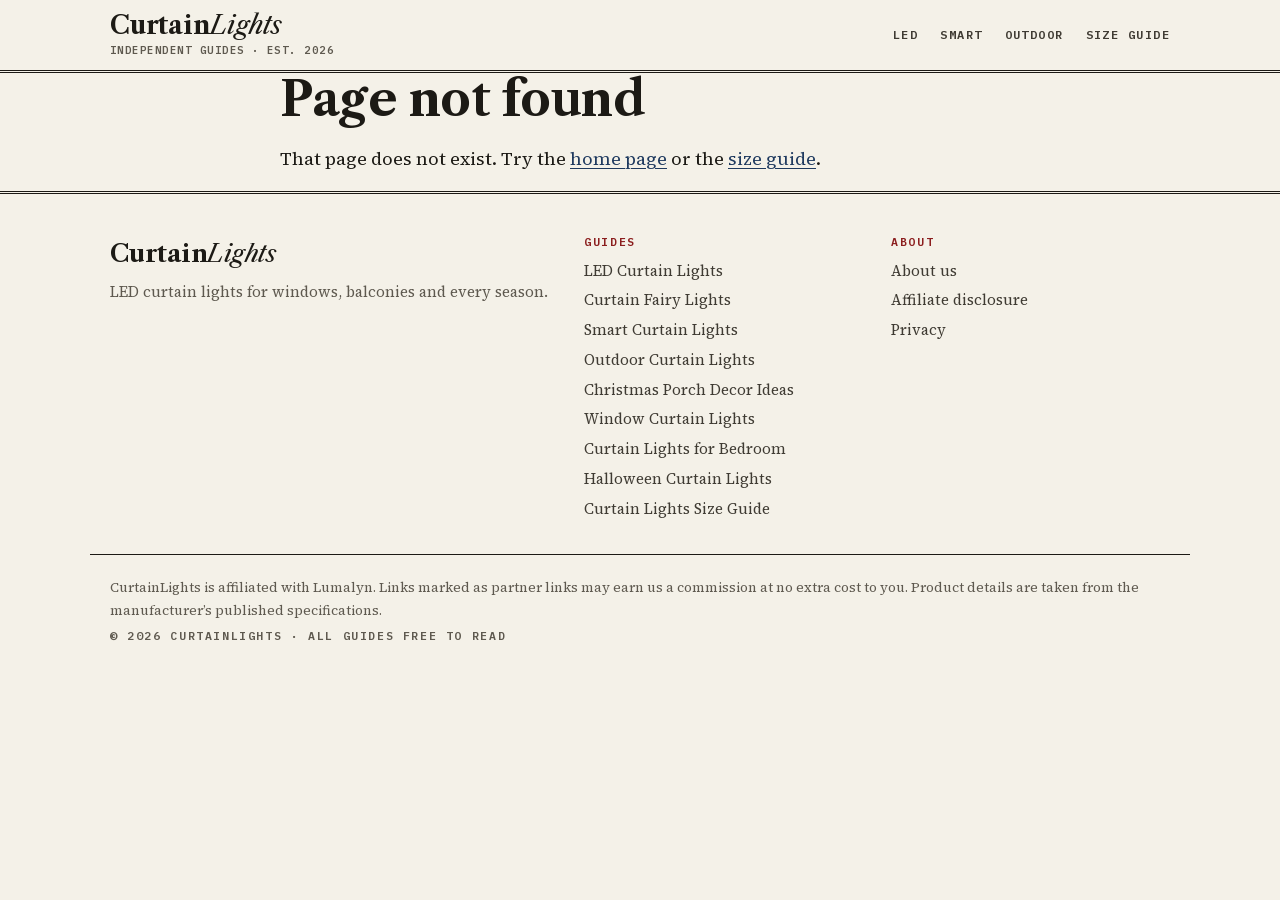
==== commit 0cf2e130: "Add guide: Christmas porch decor ideas Co-Authored-By: Claude Opus 5.5 <noreply@anthropic.com>" ====
--- a/404/index.html
+++ b/404/index.html
@@ -1 +1 @@
-<!DOCTYPE html><html lang="en-US" class="JmDTrW_variable hb4B-G_variable CXwVwa_variable"><head><meta charSet="utf-8"/><meta name="viewport" content="width=device-width, initial-scale=1"/><link rel="stylesheet" href="/_next/static/chunks/31r0clkbiibie.css" data-precedence="next"/><link rel="preload" as="script" fetchPriority="low" href="/_next/static/chunks/1x6obpmlu1_c2.js"/><script src="/_next/static/chunks/2r4s4h5xul1n-.js" async=""></script><script src="/_next/static/chunks/2khxl0v1q4i6n.js" async=""></script><script src="/_next/static/chunks/1kb4dcqdypxx7.js" async=""></script><script src="/_next/static/chunks/turbopack-3-ry682tkyiqk.js" async=""></script><script src="/_next/static/chunks/27gjg8e11zukd.js" async=""></script><meta name="robots" content="noindex"/><meta name="theme-color" content="#f4f1e8"/><meta name="color-scheme" content="light"/><title>Curtain Lights: LED, Smart &amp; Animated Picks (2026)</title><meta name="description" content="CurtainLights helps you choose LED curtain lights for windows, balconies and bedrooms: sizes, power, weather ratings and animated pixel curtains, with one clear pick."/><meta name="robots" content="index, follow, max-image-preview:large, max-snippet:-1"/><meta property="og:title" content="Curtain Lights: LED, Smart &amp; Animated Picks (2026)"/><meta property="og:description" content="CurtainLights helps you choose LED curtain lights for windows, balconies and bedrooms: sizes, power, weather ratings and animated pixel curtains, with one clear pick."/><meta property="og:site_name" content="CurtainLights"/><meta property="og:locale" content="en_US"/><meta property="og:image" content="https://curtainlights.pages.dev/images/og.jpg"/><meta property="og:image:width" content="1200"/><meta property="og:image:height" content="630"/><meta property="og:type" content="website"/><meta name="twitter:card" content="summary_large_image"/><meta name="twitter:title" content="Curtain Lights: LED, Smart &amp; Animated Picks (2026)"/><meta name="twitter:description" content="CurtainLights helps you choose LED curtain lights for windows, balconies and bedrooms: sizes, power, weather ratings and animated pixel curtains, with one clear pick."/><meta name="twitter:image" content="https://curtainlights.pages.dev/images/og.jpg"/><meta name="twitter:image:width" content="1200"/><meta name="twitter:image:height" content="630"/><link rel="icon" href="/icon.svg?icon.2on7mg89f6ru9.svg" sizes="any" type="image/svg+xml"/><meta name="next-size-adjust" content=""/><script src="/_next/static/chunks/0cz1d0mv5g_q7.js" noModule=""></script></head><body><div hidden=""><!--$--><!--/$--></div><script type="application/ld+json">{"@context":"https://schema.org","@graph":[{"@type":"Organization","@id":"https://curtainlights.pages.dev/#org","name":"CurtainLights","url":"https://curtainlights.pages.dev","logo":{"@type":"ImageObject","url":"https://curtainlights.pages.dev/images/logo.png","width":512,"height":512}},{"@type":"WebSite","@id":"https://curtainlights.pages.dev/#website","name":"CurtainLights","url":"https://curtainlights.pages.dev","publisher":{"@id":"https://curtainlights.pages.dev/#org"},"inLanguage":"en-US"}]}</script><a class="skip" href="#content">Skip to content</a><header class="site-header"><div class="wrap wide head-row"><a class="brand" aria-label="CurtainLights home" href="/"><span class="brand-name">Curtain<i>Lights</i></span><span class="brand-sub">Independent guides · Est. 2026</span></a><nav aria-label="Main"><a href="/led-curtain-lights/">LED</a><a href="/smart-curtain-lights/">Smart</a><a href="/outdoor-curtain-lights/">Outdoor</a><a href="/curtain-lights-size-guide/">Size guide</a></nav></div></header><div id="content"><main class="wrap article"><h1>Page not found</h1><p>That page does not exist. Try the <a href="/">home page</a> or the <a href="/curtain-lights-size-guide/">size guide</a>.</p></main><!--$--><!--/$--></div><footer class="site-footer"><div class="wrap wide foot-grid"><div><p class="foot-brand">Curtain<i>Lights</i></p><p class="foot-tag">LED curtain lights for windows, balconies and every season<!-- -->.</p></div><div><p class="label">Guides</p><a href="/led-curtain-lights/">LED Curtain Lights</a><a href="/curtain-fairy-lights/">Curtain Fairy Lights</a><a href="/smart-curtain-lights/">Smart Curtain Lights</a><a href="/outdoor-curtain-lights/">Outdoor Curtain Lights</a><a href="/window-curtain-lights/">Window Curtain Lights</a><a href="/curtain-lights-for-bedroom/">Curtain Lights for Bedroom</a><a href="/halloween-curtain-lights/">Halloween Curtain Lights</a><a href="/curtain-lights-size-guide/">Curtain Lights Size Guide</a></div><div><p class="label">About</p><a href="/about/">About us</a><a href="/disclosure/">Affiliate disclosure</a><a href="/privacy/">Privacy</a></div></div><div class="wrap wide fine"><p>CurtainLights is affiliated with Lumalyn. Links marked as partner links may earn us a commission at no extra cost to you. Product details are taken from the manufacturer’s published specifications.</p><p class="label">© <!-- -->2026<!-- --> <!-- -->CurtainLights<!-- --> · All guides free to read</p></div></footer><script id="_R_">(globalThis["TURBOPACK"] || (globalThis["TURBOPACK"] = [])).push({"otherChunks":["static/chunks/1x6obpmlu1_c2.js","static/chunks/2r4s4h5xul1n-.js","static/chunks/2khxl0v1q4i6n.js","static/chunks/1kb4dcqdypxx7.js"],"runtimeModuleIds":[94553]});</script><script src="/_next/static/chunks/1x6obpmlu1_c2.js" async=""></script><script>(self.__next_f=self.__next_f||[]).push([0])</script><script>self.__next_f.push([1,"1:\"$Sreact.fragment\"\n2:\"/_next/static/chunks/27gjg8e11zukd.js\"\n3:I[22016,[\"$2\"],\"\"]\n4:I[39756,[\"$2\"],\"default\"]\n5:I[37457,[\"$2\"],\"default\"]\nc:I[68027,[\"$2\"],\"default\",1]\n:HL[\"/_next/static/chunks/31r0clkbiibie.css\",\"style\"]\n8:X\n9:[[\"children\",{\"s\":\"__PAGE__\",\"h\":512,\"d\":{\"r\":\"$La\",\"p\":false,\"v\":null}}]]\n6:[[\"children\",{\"s\":\"/_not-found\",\"h\":512,\"d\":{\"r\":\"$L7\",\"p\":false,\"v\":\"$8\"},\"c\":\"$Q9\"}]]\n0:{\"P\":null,\"c\":[\"\",\"_not-found\",\"\"],\"q\":\"\",\"i\":false,\"t\":{\"t\":{\"s\":\"\",\"h\":528,\"d\":{\"r\":[\"$\",\"$1\",\"c\",{\"children\":[[[\"$\",\"link\",\"0\",{\"rel\":\"stylesheet\",\"href\":\"/_next/static/chunks/31r0clkbiibie.css\",\"precedence\":\"next\",\"crossOrigin\":\"$undefined\",\"nonce\":\"$undefined\"}],[\"$\",\"script\",\"script-0\",{\"src\":\"/_next/static/chunks/27gjg8e11zukd.js\",\"async\":true,\"nonce\":\"$undefined\"}]],[\"$\",\"html\",null,{\"lang\":\"en-US\",\"className\":\"JmDTrW_variable hb4B-G_variable CXwVwa_variable\",\"children\":[\"$\",\"body\",null,{\"children\":[[\"$\",\"script\",null,{\"type\":\"application/ld+json\",\"dangerouslySetInnerHTML\":{\"__html\":\"{\\\"@context\\\":\\\"https://schema.org\\\",\\\"@graph\\\":[{\\\"@type\\\":\\\"Organization\\\",\\\"@id\\\":\\\"https://curtainlights.pages.dev/#org\\\",\\\"name\\\":\\\"CurtainLights\\\",\\\"url\\\":\\\"https://curtainlights.pages.dev\\\",\\\"logo\\\":{\\\"@type\\\":\\\"ImageObject\\\",\\\"url\\\":\\\"https://curtainlights.pages.dev/images/logo.png\\\",\\\"width\\\":512,\\\"height\\\":512}},{\\\"@type\\\":\\\"WebSite\\\",\\\"@id\\\":\\\"https://curtainlights.pages.dev/#website\\\",\\\"name\\\":\\\"CurtainLights\\\",\\\"url\\\":\\\"https://curtainlights.pages.dev\\\",\\\"publisher\\\":{\\\"@id\\\":\\\"https://curtainlights.pages.dev/#org\\\"},\\\"inLanguage\\\":\\\"en-US\\\"}]}\"}}],[\"$\",\"a\",null,{\"className\":\"skip\",\"href\":\"#content\",\"children\":\"Skip to content\"}],[\"$\",\"header\",null,{\"className\":\"site-header\",\"children\":[\"$\",\"div\",null,{\"className\":\"wrap wide head-row\",\"children\":[[\"$\",\"$L3\",null,{\"href\":\"/\",\"className\":\"brand\",\"aria-label\":\"CurtainLights home\",\"children\":[[\"$\",\"span\",null,{\"className\":\"brand-name\",\"children\":[\"Curtain\",[\"$\",\"i\",null,{\"children\":\"Lights\"}]]}],[\"$\",\"span\",null,{\"className\":\"brand-sub\",\"children\":\"Independent guides · Est. 2026\"}]]}],[\"$\",\"nav\",null,{\"aria-label\":\"Main\",\"children\":[[\"$\",\"$L3\",null,{\"href\":\"/led-curtain-lights/\",\"children\":\"LED\"}],[\"$\",\"$L3\",null,{\"href\":\"/smart-curtain-lights/\",\"children\":\"Smart\"}],[\"$\",\"$L3\",null,{\"href\":\"/outdoor-curtain-lights/\",\"children\":\"Outdoor\"}],[\"$\",\"$L3\",null,{\"href\":\"/curtain-lights-size-guide/\",\"children\":\"Size guide\"}],false]}]]}]}],[\"$\",\"div\",null,{\"id\":\"content\",\"children\":[\"$\",\"$L4\",null,{\"parallelRouterKey\":\"children\",\"error\":\"$undefined\",\"errorStyles\":\"$undefined\",\"errorScripts\":\"$undefined\",\"template\":[\"$\",\"$L5\",null,{}],\"templateStyles\":\"$undefined\",\"templateScripts\":\"$undefined\",\"notFound\":[[\"$\",\"main\",null,{\"className\":\"wrap article\",\"children\":[[\"$\",\"h1\",null,{\"children\":\"Page not found\"}],[\"$\",\"p\",null,{\"children\":[\"That page does not exist. Try the \",[\"$\",\"$L3\",null,{\"href\":\"/\",\"children\":\"home page\"}],\" or the \",[\"$\",\"$L3\",null,{\"href\":\"/curtain-lights-size-guide/\",\"children\":\"size guide\"}],\".\"]}]]}],[]],\"forbidden\":\"$undefined\",\"unauthorized\":\"$undefined\"}]}],[\"$\",\"footer\",null,{\"className\":\"site-footer\",\"children\":[[\"$\",\"div\",null,{\"className\":\"wrap wide foot-grid\",\"children\":[[\"$\",\"div\",null,{\"children\":[[\"$\",\"p\",null,{\"className\":\"foot-brand\",\"children\":[\"Curtain\",[\"$\",\"i\",null,{\"children\":\"Lights\"}]]}],[\"$\",\"p\",null,{\"className\":\"foot-tag\",\"children\":[\"LED curtain lights for windows, balconies and every season\",\".\"]}]]}],[\"$\",\"div\",null,{\"children\":[[\"$\",\"p\",null,{\"className\":\"label\",\"children\":\"Guides\"}],[[\"$\",\"$L3\",\"led-curtain-lights\",{\"href\":\"/led-curtain-lights/\",\"children\":\"LED Curtain Lights\"}],[\"$\",\"$L3\",\"curtain-fairy-lights\",{\"href\":\"/curtain-fairy-lights/\",\"children\":\"Curtain Fairy Lights\"}],[\"$\",\"$L3\",\"smart-curtain-lights\",{\"href\":\"/smart-curtain-lights/\",\"children\":\"Smart Curtain Lights\"}],[\"$\",\"$L3\",\"outdoor-curtain-lights\",{\"href\":\"/outdoor-curtain-lights/\",\"children\":\"Outdoor Curtain Lights\"}],[\"$\",\"$L3\",\"window-curtain-lights\",{\"href\":\"/window-curtain-lights/\",\"children\":\"Window Curtain Lights\"}],[\"$\",\"$L3\",\"curtain-lights-for-bedroom\",{\"href\":\"/curtain-lights-for-bedroom/\",\"children\":\"Curtain Lights for Bedroom\"}],[\"$\",\"$L3\",\"halloween-curtain-lights\",{\"href\":\"/halloween-curtain-lights/\",\"children\":\"Halloween Curtain Lights\"}],[\"$\",\"$L3\",\"curtain-lights-size-guide\",{\"href\":\"/curtain-lights-size-guide/\",\"children\":\"Curtain Lights Size Guide\"}]]]}],[\"$\",\"div\",null,{\"children\":[[\"$\",\"p\",null,{\"className\":\"label\",\"children\":\"About\"}],[\"$\",\"$L3\",null,{\"href\":\"/about/\",\"children\":\"About us\"}],[\"$\",\"$L3\",null,{\"href\":\"/disclosure/\",\"children\":\"Affiliate disclosure\"}],[\"$\",\"$L3\",null,{\"href\":\"/privacy/\",\"children\":\"Privacy\"}]]}]]}],[\"$\",\"div\",null,{\"className\":\"wrap wide fine\",\"children\":[[\"$\",\"p\",null,{\"children\":\"CurtainLights is affiliated with Lumalyn. Links marked as partner links may earn us a commission at no extra cost to you. Product details are taken from the manufacturer’s published specifications.\"}],[\"$\",\"p\",null,{\"className\":\"label\",\"children\":[\"© \",2026,\" \",\"CurtainLights\",\" · All guides free to read\"]}]]}]]}]]}]}]]}],\"p\":false,\"v\":null},\"c\":\"$Q6\"},\"h\":{\"r\":\"$Lb\",\"p\":false,\"v\":null}},\"m\":\"$undefined\",\"G\":[\"$c\",[\"$Ld\"]],\"S\":true,\"r\":\"$undefined\",\"s\":\"$undefined\",\"a\":\"$undefined\",\"l\":\"$undefined\",\"p\":\"$undefined\",\"d\":\"$undefined\",\"b\":\"vnDJ8EHh4FgS35rqZxtHm\"}\ne:I[97367,[\"$2\"],\"OutletBoundary\"]\nf:\"$Sreact.suspense\"\n11:\"ViewportBoundary\"\n12:I[97367,[\"$2\"],\"$11\"]\n14:\"MetadataBoundary\"\n15:I[97367,[\"$2\"],\"$14\"]\n7:[\"$\",\"$1\",\"c\",{\"children\":[null,[\"$\",\"$L4\",null,{\"parallelRouterKey\":\"children\",\"error\":\"$undefined\",\"errorStyles\":\"$undefined\",\"errorScripts\":\"$undefined\",\"template\":[\"$\",\"$L5\",null,{}],\"templateStyles\":\"$undefined\",\"templateScripts\":\"$undefined\",\"notFound\":\"$undefined\",\"forbidden\":\"$undefined\",\"unauthorized\":\"$undefined\"}]]}]\na:[\"$\",\"$1\",\"c\",{\"children\":[[\"$\",\"main\",null,{\"className\":\"wrap article\",\"children\":[[\"$\",\"h1\",null,{\"children\":\"Page not found\"}],[\"$\",\"p\",null,{\"children\":[\"That page does not exist. Try the \",[\"$\",\"$L3\",null,{\"href\":\"/\",\"children\":\"home page\"}],\" or the \",[\"$\",\"$L3\",null,{\"href\":\"/curtain-lights-size-guide/\",\"children\":\"size guide\"}],\".\"]}]]}],null,[\"$\",\"$Le\",null,{\"children\":[\"$\",\"$f\",null,{\"name\":\"Next.MetadataOutlet\",\"children\":\"$@10\"}]}]]}]\nb:[\"$\",\"$1\",\"h\",{\"children\":[[\"$\",\"meta\",null,{\"name\":\"robots\",\"content\":\"noindex\"}],[\"$\",\"$L12\",null,{\"children\":\"$L13\"}],[\"$\",\"$L15\",null,{\"children\":[[\"$\",\"div\",null,{\"hidden\":true,\"children\":[\"$\",\"$f\",null,{\"name\":\"Next.Metadata\",\"children\":\"$L16\"}]}],null]}],[\"$\",\"meta\",null,{\"name\":\"next-size-adjust\",\"content\":\"\"}]]}]\nd:[\"$\",\"link\",\"0\",{\"rel\":\"stylesheet\",\"href\":\"/_next/static/chunks/31r0clkbiibie.css\",\"precedence\":\"next\",\"crossOrigin\":\"$undefined\",\"nonce\":\"$undefined\"}]\n8:C\n13:[[\"$\",\"meta\",\"0\",{\"charSet\":\"utf-8\"}],[\"$\",\"meta\",\"1\",{\"name\":\"viewport\",\"content\":\"width=device-width, initial-scale=1\"}],[\"$\",\"meta\",\"2\",{\"name\":\"theme-color\",\"content\":\"#f4f1e8\"}],[\"$\",\"meta\",\"3\",{\"name\":\"color-scheme\",\"content\":\"light\"}]]\n17:I[27201,[\"$2\"],\"IconMark\"]\n10:null\n16:[[\"$\",\"title\",\"0\",{\"children\":\"Curtain Lights: LED, Smart \u0026 Animated Picks (2026)\"}],[\"$\",\"meta\",\"1\",{\"name\":\"description\",\"content\":\"CurtainLights helps you choose LED curtain lights for windows, balconies and bedrooms: sizes, power, weather ratings and animated pixel curtains, with one clear pick.\"}],[\"$\",\"meta\",\"2\",{\"name\":\"robots\",\"content\":\"index, follow, max-image-preview:large, max-snippet:-1\"}],[\"$\",\"meta\",\"3\",{\"property\":\"og:title\",\"content\":\"Curtain Lights: LED, Smart \u0026 Animated Picks (2026)\"}],[\"$\",\"meta\",\"4\",{\"property\":\"og:description\",\"content\":\"CurtainLights helps you choose LED curtain lights for windows, balconies and bedrooms: sizes, power, weather ratings and animated pixel curtains, with one clear pick.\"}],[\"$\",\"meta\",\"5\",{\"property\":\"og:site_name\",\"content\":\"CurtainLights\"}],[\"$\",\"meta\",\"6\",{\"property\":\"og:locale\",\"content\":\"en_US\"}],[\"$\",\"meta\",\"7\",{\"property\":\"og:image\",\"content\":\"https://curtainlights.pages.dev/images/og.jpg\"}],[\"$\",\"meta\",\"8\",{\"property\":\"og:image:width\",\"content\":\"1200\"}],[\"$\",\"meta\",\"9\",{\"property\":\"og:image:height\",\"content\":\"630\"}],[\"$\",\"meta\",\"10\",{\"property\":\"og:type\",\"content\":\"website\"}],[\"$\",\"meta\",\"11\",{\"name\":\"twitter:card\",\"content\":\"summary_large_image\"}],[\"$\",\"meta\",\"12\",{\"name\":\"twitter:title\",\"content\":\"Curtain Lights: LED, Smart \u0026 Animated Picks (2026)\"}],[\"$\",\"meta\",\"13\",{\"name\":\"twitter:description\",\"content\":\"CurtainLights helps you choose LED curtain lights for windows, balconies and bedrooms: sizes, power, weather ratings and animated pixel curtains, with one clear pick.\"}],[\"$\",\"meta\",\"14\",{\"name\":\"twitter:image\",\"content\":\"https://curtainlights.pages.dev/images/og.jpg\"}],[\"$\",\"meta\",\"15\",{\"name\":\"twitter:image:width\",\"content\":\"1200\"}],[\"$\",\"meta\",\"16\",{\"name\":\"twitter:image:height\",\"content\":\"630\"}],[\"$\",\"link\",\"17\",{\"rel\":\"icon\",\"href\":\"/icon.svg?icon.2on7mg89f6ru9.svg\",\"sizes\":\"any\",\"type\":\"image/svg+xml\"}],[\"$\",\"$L17\",\"18\",{}]]\n"])</script></body></html>+<!DOCTYPE html><html lang="en-US" class="JmDTrW_variable hb4B-G_variable CXwVwa_variable"><head><meta charSet="utf-8"/><meta name="viewport" content="width=device-width, initial-scale=1"/><link rel="stylesheet" href="/_next/static/chunks/31r0clkbiibie.css" data-precedence="next"/><link rel="preload" as="script" fetchPriority="low" href="/_next/static/chunks/1x6obpmlu1_c2.js"/><script src="/_next/static/chunks/2r4s4h5xul1n-.js" async=""></script><script src="/_next/static/chunks/2khxl0v1q4i6n.js" async=""></script><script src="/_next/static/chunks/1kb4dcqdypxx7.js" async=""></script><script src="/_next/static/chunks/turbopack-3-ry682tkyiqk.js" async=""></script><script src="/_next/static/chunks/27gjg8e11zukd.js" async=""></script><meta name="robots" content="noindex"/><meta name="theme-color" content="#f4f1e8"/><meta name="color-scheme" content="light"/><title>Curtain Lights: LED, Smart &amp; Animated Picks (2026)</title><meta name="description" content="CurtainLights helps you choose LED curtain lights for windows, balconies and bedrooms: sizes, power, weather ratings and animated pixel curtains, with one clear pick."/><meta name="robots" content="index, follow, max-image-preview:large, max-snippet:-1"/><meta property="og:title" content="Curtain Lights: LED, Smart &amp; Animated Picks (2026)"/><meta property="og:description" content="CurtainLights helps you choose LED curtain lights for windows, balconies and bedrooms: sizes, power, weather ratings and animated pixel curtains, with one clear pick."/><meta property="og:site_name" content="CurtainLights"/><meta property="og:locale" content="en_US"/><meta property="og:image" content="https://curtainlights.pages.dev/images/og.jpg"/><meta property="og:image:width" content="1200"/><meta property="og:image:height" content="630"/><meta property="og:type" content="website"/><meta name="twitter:card" content="summary_large_image"/><meta name="twitter:title" content="Curtain Lights: LED, Smart &amp; Animated Picks (2026)"/><meta name="twitter:description" content="CurtainLights helps you choose LED curtain lights for windows, balconies and bedrooms: sizes, power, weather ratings and animated pixel curtains, with one clear pick."/><meta name="twitter:image" content="https://curtainlights.pages.dev/images/og.jpg"/><meta name="twitter:image:width" content="1200"/><meta name="twitter:image:height" content="630"/><link rel="icon" href="/icon.svg?icon.2on7mg89f6ru9.svg" sizes="any" type="image/svg+xml"/><meta name="next-size-adjust" content=""/><script src="/_next/static/chunks/0cz1d0mv5g_q7.js" noModule=""></script></head><body><div hidden=""><!--$--><!--/$--></div><script type="application/ld+json">{"@context":"https://schema.org","@graph":[{"@type":"Organization","@id":"https://curtainlights.pages.dev/#org","name":"CurtainLights","url":"https://curtainlights.pages.dev","logo":{"@type":"ImageObject","url":"https://curtainlights.pages.dev/images/logo.png","width":512,"height":512}},{"@type":"WebSite","@id":"https://curtainlights.pages.dev/#website","name":"CurtainLights","url":"https://curtainlights.pages.dev","publisher":{"@id":"https://curtainlights.pages.dev/#org"},"inLanguage":"en-US"}]}</script><a class="skip" href="#content">Skip to content</a><header class="site-header"><div class="wrap wide head-row"><a class="brand" aria-label="CurtainLights home" href="/"><span class="brand-name">Curtain<i>Lights</i></span><span class="brand-sub">Independent guides · Est. 2026</span></a><nav aria-label="Main"><a href="/led-curtain-lights/">LED</a><a href="/smart-curtain-lights/">Smart</a><a href="/outdoor-curtain-lights/">Outdoor</a><a href="/curtain-lights-size-guide/">Size guide</a></nav></div></header><div id="content"><main class="wrap article"><h1>Page not found</h1><p>That page does not exist. Try the <a href="/">home page</a> or the <a href="/curtain-lights-size-guide/">size guide</a>.</p></main><!--$--><!--/$--></div><footer class="site-footer"><div class="wrap wide foot-grid"><div><p class="foot-brand">Curtain<i>Lights</i></p><p class="foot-tag">LED curtain lights for windows, balconies and every season<!-- -->.</p></div><div><p class="label">Guides</p><a href="/led-curtain-lights/">LED Curtain Lights</a><a href="/curtain-fairy-lights/">Curtain Fairy Lights</a><a href="/smart-curtain-lights/">Smart Curtain Lights</a><a href="/outdoor-curtain-lights/">Outdoor Curtain Lights</a><a href="/christmas-porch-decor-ideas/">Christmas Porch Decor Ideas</a><a href="/window-curtain-lights/">Window Curtain Lights</a><a href="/curtain-lights-for-bedroom/">Curtain Lights for Bedroom</a><a href="/halloween-curtain-lights/">Halloween Curtain Lights</a><a href="/curtain-lights-size-guide/">Curtain Lights Size Guide</a></div><div><p class="label">About</p><a href="/about/">About us</a><a href="/disclosure/">Affiliate disclosure</a><a href="/privacy/">Privacy</a></div></div><div class="wrap wide fine"><p>CurtainLights is affiliated with Lumalyn. Links marked as partner links may earn us a commission at no extra cost to you. Product details are taken from the manufacturer’s published specifications.</p><p class="label">© <!-- -->2026<!-- --> <!-- -->CurtainLights<!-- --> · All guides free to read</p></div></footer><script id="_R_">(globalThis["TURBOPACK"] || (globalThis["TURBOPACK"] = [])).push({"otherChunks":["static/chunks/1x6obpmlu1_c2.js","static/chunks/2r4s4h5xul1n-.js","static/chunks/2khxl0v1q4i6n.js","static/chunks/1kb4dcqdypxx7.js"],"runtimeModuleIds":[94553]});</script><script src="/_next/static/chunks/1x6obpmlu1_c2.js" async=""></script><script>(self.__next_f=self.__next_f||[]).push([0])</script><script>self.__next_f.push([1,"1:\"$Sreact.fragment\"\n2:\"/_next/static/chunks/27gjg8e11zukd.js\"\n3:I[22016,[\"$2\"],\"\"]\n4:I[39756,[\"$2\"],\"default\"]\n5:I[37457,[\"$2\"],\"default\"]\nd:I[68027,[\"$2\"],\"default\",1]\n:HL[\"/_next/static/chunks/31r0clkbiibie.css\",\"style\"]\n9:X\na:[[\"children\",{\"s\":\"__PAGE__\",\"h\":512,\"d\":{\"r\":\"$Lb\",\"p\":false,\"v\":null}}]]\n7:[[\"children\",{\"s\":\"/_not-found\",\"h\":512,\"d\":{\"r\":\"$L8\",\"p\":false,\"v\":\"$9\"},\"c\":\"$Qa\"}]]\n0:{\"P\":null,\"c\":[\"\",\"_not-found\",\"\"],\"q\":\"\",\"i\":false,\"t\":{\"t\":{\"s\":\"\",\"h\":528,\"d\":{\"r\":[\"$\",\"$1\",\"c\",{\"children\":[[[\"$\",\"link\",\"0\",{\"rel\":\"stylesheet\",\"href\":\"/_next/static/chunks/31r0clkbiibie.css\",\"precedence\":\"next\",\"crossOrigin\":\"$undefined\",\"nonce\":\"$undefined\"}],[\"$\",\"script\",\"script-0\",{\"src\":\"/_next/static/chunks/27gjg8e11zukd.js\",\"async\":true,\"nonce\":\"$undefined\"}]],[\"$\",\"html\",null,{\"lang\":\"en-US\",\"className\":\"JmDTrW_variable hb4B-G_variable CXwVwa_variable\",\"children\":[\"$\",\"body\",null,{\"children\":[[\"$\",\"script\",null,{\"type\":\"application/ld+json\",\"dangerouslySetInnerHTML\":{\"__html\":\"{\\\"@context\\\":\\\"https://schema.org\\\",\\\"@graph\\\":[{\\\"@type\\\":\\\"Organization\\\",\\\"@id\\\":\\\"https://curtainlights.pages.dev/#org\\\",\\\"name\\\":\\\"CurtainLights\\\",\\\"url\\\":\\\"https://curtainlights.pages.dev\\\",\\\"logo\\\":{\\\"@type\\\":\\\"ImageObject\\\",\\\"url\\\":\\\"https://curtainlights.pages.dev/images/logo.png\\\",\\\"width\\\":512,\\\"height\\\":512}},{\\\"@type\\\":\\\"WebSite\\\",\\\"@id\\\":\\\"https://curtainlights.pages.dev/#website\\\",\\\"name\\\":\\\"CurtainLights\\\",\\\"url\\\":\\\"https://curtainlights.pages.dev\\\",\\\"publisher\\\":{\\\"@id\\\":\\\"https://curtainlights.pages.dev/#org\\\"},\\\"inLanguage\\\":\\\"en-US\\\"}]}\"}}],[\"$\",\"a\",null,{\"className\":\"skip\",\"href\":\"#content\",\"children\":\"Skip to content\"}],[\"$\",\"header\",null,{\"className\":\"site-header\",\"children\":[\"$\",\"div\",null,{\"className\":\"wrap wide head-row\",\"children\":[[\"$\",\"$L3\",null,{\"href\":\"/\",\"className\":\"brand\",\"aria-label\":\"CurtainLights home\",\"children\":[[\"$\",\"span\",null,{\"className\":\"brand-name\",\"children\":[\"Curtain\",[\"$\",\"i\",null,{\"children\":\"Lights\"}]]}],[\"$\",\"span\",null,{\"className\":\"brand-sub\",\"children\":\"Independent guides · Est. 2026\"}]]}],[\"$\",\"nav\",null,{\"aria-label\":\"Main\",\"children\":[[\"$\",\"$L3\",null,{\"href\":\"/led-curtain-lights/\",\"children\":\"LED\"}],[\"$\",\"$L3\",null,{\"href\":\"/smart-curtain-lights/\",\"children\":\"Smart\"}],[\"$\",\"$L3\",null,{\"href\":\"/outdoor-curtain-lights/\",\"children\":\"Outdoor\"}],[\"$\",\"$L3\",null,{\"href\":\"/curtain-lights-size-guide/\",\"children\":\"Size guide\"}],false]}]]}]}],[\"$\",\"div\",null,{\"id\":\"content\",\"children\":[\"$\",\"$L4\",null,{\"parallelRouterKey\":\"children\",\"error\":\"$undefined\",\"errorStyles\":\"$undefined\",\"errorScripts\":\"$undefined\",\"template\":[\"$\",\"$L5\",null,{}],\"templateStyles\":\"$undefined\",\"templateScripts\":\"$undefined\",\"notFound\":[[\"$\",\"main\",null,{\"className\":\"wrap article\",\"children\":[[\"$\",\"h1\",null,{\"children\":\"Page not found\"}],[\"$\",\"p\",null,{\"children\":[\"That page does not exist. Try the \",[\"$\",\"$L3\",null,{\"href\":\"/\",\"children\":\"home page\"}],\" or the \",[\"$\",\"$L3\",null,{\"href\":\"/curtain-lights-size-guide/\",\"children\":\"size guide\"}],\".\"]}]]}],[]],\"forbidden\":\"$undefined\",\"unauthorized\":\"$undefined\"}]}],[\"$\",\"footer\",null,{\"className\":\"site-footer\",\"children\":[[\"$\",\"div\",null,{\"className\":\"wrap wide foot-grid\",\"children\":[[\"$\",\"div\",null,{\"children\":[[\"$\",\"p\",null,{\"className\":\"foot-brand\",\"children\":[\"Curtain\",[\"$\",\"i\",null,{\"children\":\"Lights\"}]]}],[\"$\",\"p\",null,{\"className\":\"foot-tag\",\"children\":[\"LED curtain lights for windows, balconies and every season\",\".\"]}]]}],[\"$\",\"div\",null,{\"children\":[[\"$\",\"p\",null,{\"className\":\"label\",\"children\":\"Guides\"}],[[\"$\",\"$L3\",\"led-curtain-lights\",{\"href\":\"/led-curtain-lights/\",\"children\":\"LED Curtain Lights\"}],[\"$\",\"$L3\",\"curtain-fairy-lights\",{\"href\":\"/curtain-fairy-lights/\",\"children\":\"Curtain Fairy Lights\"}],[\"$\",\"$L3\",\"smart-curtain-lights\",{\"href\":\"/smart-curtain-lights/\",\"children\":\"Smart Curtain Lights\"}],[\"$\",\"$L3\",\"outdoor-curtain-lights\",{\"href\":\"/outdoor-curtain-lights/\",\"children\":\"Outdoor Curtain Lights\"}],[\"$\",\"$L3\",\"christmas-porch-decor-ideas\",{\"href\":\"/christmas-porch-decor-ideas/\",\"children\":\"Christmas Porch Decor Ideas\"}],[\"$\",\"$L3\",\"window-curtain-lights\",{\"href\":\"/window-curtain-lights/\",\"children\":\"Window Curtain Lights\"}],[\"$\",\"$L3\",\"curtain-lights-for-bedroom\",{\"href\":\"/curtain-lights-for-bedroom/\",\"children\":\"Curtain Lights for Bedroom\"}],[\"$\",\"$L3\",\"halloween-curtain-lights\",{\"href\":\"/halloween-curtain-lights/\",\"children\":\"Halloween Curtain Lights\"}],[\"$\",\"$L3\",\"curtain-lights-size-guide\",{\"href\":\"/curtain-lights-size-guide/\",\"children\":\"Curtain Lights Size Guide\"}]]]}],[\"$\",\"div\",null,{\"children\":[[\"$\",\"p\",null,{\"className\":\"label\",\"children\":\"About\"}],[\"$\",\"$L3\",null,{\"href\":\"/about/\",\"children\":\"About us\"}],[\"$\",\"$L3\",null,{\"href\":\"/disclosure/\",\"children\":\"Affiliate disclosure\"}],[\"$\",\"$L3\",null,{\"href\":\"/privacy/\",\"children\":\"Privacy\"}]]}]]}],[\"$\",\"div\",null,{\"className\":\"wrap wide fine\",\"children\":[[\"$\",\"p\",null,{\"children\":\"CurtainLights is affiliated with Lumalyn. Links marked as partner links may earn us a commission at no extra cost to you. Product details are taken from the manufacturer’s published specifications.\"}],\"$L6\"]}]]}]]}]}]]}],\"p\":false,\"v\":null},\"c\":\"$Q7\"},\"h\":{\"r\":\"$Lc\",\"p\":false,\"v\":null}},\"m\":\"$undefined\",\"G\":[\"$d\",[\"$Le\"]],\"S\":true,\"r\":\"$undefined\",\"s\":\"$undefined\",\"a\":\"$undefined\",\"l\":\"$undefined\",\"p\":\"$undefined\",\"d\":\"$undefined\",\"b\":\"d6_H5mgUJo-mpJy9kZnzh\"}\nf:I[97367,[\"$2\"],\"OutletBoundary\"]\n10:\"$Sreact.suspense\"\n12:\"ViewportBoundary\"\n13:I[97367,[\"$2\"],\"$12\"]\n15:\"MetadataBoundary\"\n16:I[97367,[\"$2\"],\"$15\"]\n6:[\"$\",\"p\",null,{\"className\":\"label\",\"children\":[\"© \",2026,\" \",\"CurtainLights\",\" · All guides free to read\"]}]\n8:[\"$\",\"$1\",\"c\",{\"children\":[null,[\"$\",\"$L4\",null,{\"parallelRouterKey\":\"children\",\"error\":\"$undefined\",\"errorStyles\":\"$undefined\",\"errorScripts\":\"$undefined\",\"template\":[\"$\",\"$L5\",null,{}],\"templateStyles\":\"$undefined\",\"templateScripts\":\"$undefined\",\"notFound\":\"$undefined\",\"forbidden\":\"$undefined\",\"unauthorized\":\"$undefined\"}]]}]\nb:[\"$\",\"$1\",\"c\",{\"children\":[[\"$\",\"main\",null,{\"className\":\"wrap article\",\"children\":[[\"$\",\"h1\",null,{\"children\":\"Page not found\"}],[\"$\",\"p\",null,{\"children\":[\"That page does not exist. Try the \",[\"$\",\"$L3\",null,{\"href\":\"/\",\"children\":\"home page\"}],\" or the \",[\"$\",\"$L3\",null,{\"href\":\"/curtain-lights-size-guide/\",\"children\":\"size guide\"}],\".\"]}]]}],null,[\"$\",\"$Lf\",null,{\"children\":[\"$\",\"$10\",null,{\"name\":\"Next.MetadataOutlet\",\"children\":\"$@11\"}]}]]}]\nc:[\"$\",\"$1\",\"h\",{\"children\":[[\"$\",\"meta\",null,{\"name\":\"robots\",\"content\":\"noindex\"}],[\"$\",\"$L13\",null,{\"children\":\"$L14\"}],[\"$\",\"$L16\",null,{\"children\":[[\"$\",\"div\",null,{\"hidden\":true,\"children\":[\"$\",\"$10\",null,{\"name\":\"Next.Metadata\",\"children\":\"$L17\"}]}],null]}],[\"$\",\"meta\",null,{\"name\":\"next-size-adjust\",\"content\":\"\"}]]}]\ne:[\"$\",\"link\",\"0\",{\"rel\":\"stylesheet\",\"href\":\"/_next/static/chunks/31r0clkbiibie.css\",\"precedence\":\"next\",\"crossOrigin\":\"$undefined\",\"nonce\":\"$undefined\"}]\n9:C\n14:[[\"$\",\"meta\",\"0\",{\"charSet\":\"utf-8\"}],[\"$\",\"meta\",\"1\",{\"name\":\"viewport\",\"content\":\"width=device-width, initial-scale=1\"}],[\"$\",\"meta\",\"2\",{\"name\":\"theme-color\",\"content\":\"#f4f1e8\"}],[\"$\",\"meta\",\"3\",{\"name\":\"color-scheme\",\"content\":\"light\"}]]\n18:I[27201,[\"$2\"],\"IconMark\"]\n11:null\n17:[[\"$\",\"title\",\"0\",{\"children\":\"Curtain Lights: LED, Smart \u0026 Animated Picks (2026)\"}],[\"$\",\"meta\",\"1\",{\"name\":\"description\",\"content\":\"CurtainLights helps you choose LED curtain lights for windows, balconies and bedrooms: sizes, power, weather ratings and animated pixel curtains, with one clear pick.\"}],[\"$\",\"meta\",\"2\",{\"name\":\"robots\",\"content\":\"index, follow, max-image-preview:large, max-snippet:-1\"}],[\"$\",\"meta\",\"3\",{\"property\":\"og:title\",\"content\":\"Curtain Lights: LED, Smart \u0026 Animated Picks (2026)\"}],[\"$\",\"meta\",\"4\",{\"property\":\"og:description\",\"content\":\"CurtainLights helps you choose LED curtain lights for windows, balconies and bedrooms: sizes, power, weather ratings and animated pixel curtains, with one clear pick.\"}],[\"$\",\"meta\",\"5\",{\"property\":\"og:site_name\",\"content\":\"CurtainLights\"}],[\"$\",\"meta\",\"6\",{\"property\":\"og:locale\",\"content\":\"en_US\"}],[\"$\",\"meta\",\"7\",{\"property\":\"og:image\",\"content\":\"https://curtainlights.pages.dev/images/og.jpg\"}],[\"$\",\"meta\",\"8\",{\"property\":\"og:image:width\",\"content\":\"1200\"}],[\"$\",\"meta\",\"9\",{\"property\":\"og:image:height\",\"content\":\"630\"}],[\"$\",\"meta\",\"10\",{\"property\":\"og:type\",\"content\":\"website\"}],[\"$\",\"meta\",\"11\",{\"name\":\"twitter:card\",\"content\":\"summary_large_image\"}],[\"$\",\"meta\",\"12\",{\"name\":\"twitter:title\",\"content\":\"Curtain Lights: LED, Smart \u0026 Animated Picks (2026)\"}],[\"$\",\"meta\",\"13\",{\"name\":\"twitter:description\",\"content\":\"CurtainLights helps you choose LED curtain lights for windows, balconies and bedrooms: sizes, power, weather ratings and animated pixel curtains, with one clear pick.\"}],[\"$\",\"meta\",\"14\",{\"name\":\"twitter:image\",\"content\":\"https://curtainlights.pages.dev/images/og.jpg\"}],[\"$\",\"meta\",\"15\",{\"name\":\"twitter:image:width\",\"content\":\"1200\"}],[\"$\",\"meta\",\"16\",{\"name\":\"twitter:image:height\",\"content\":\"630\"}],[\"$\",\"link\",\"17\",{\"rel\":\"icon\",\"href\":\"/icon.svg?icon.2on7mg89f6ru9.svg\",\"sizes\":\"any\",\"type\":\"image/svg+xml\"}],[\"$\",\"$L18\",\"18\",{}]]\n"])</script></body></html>
